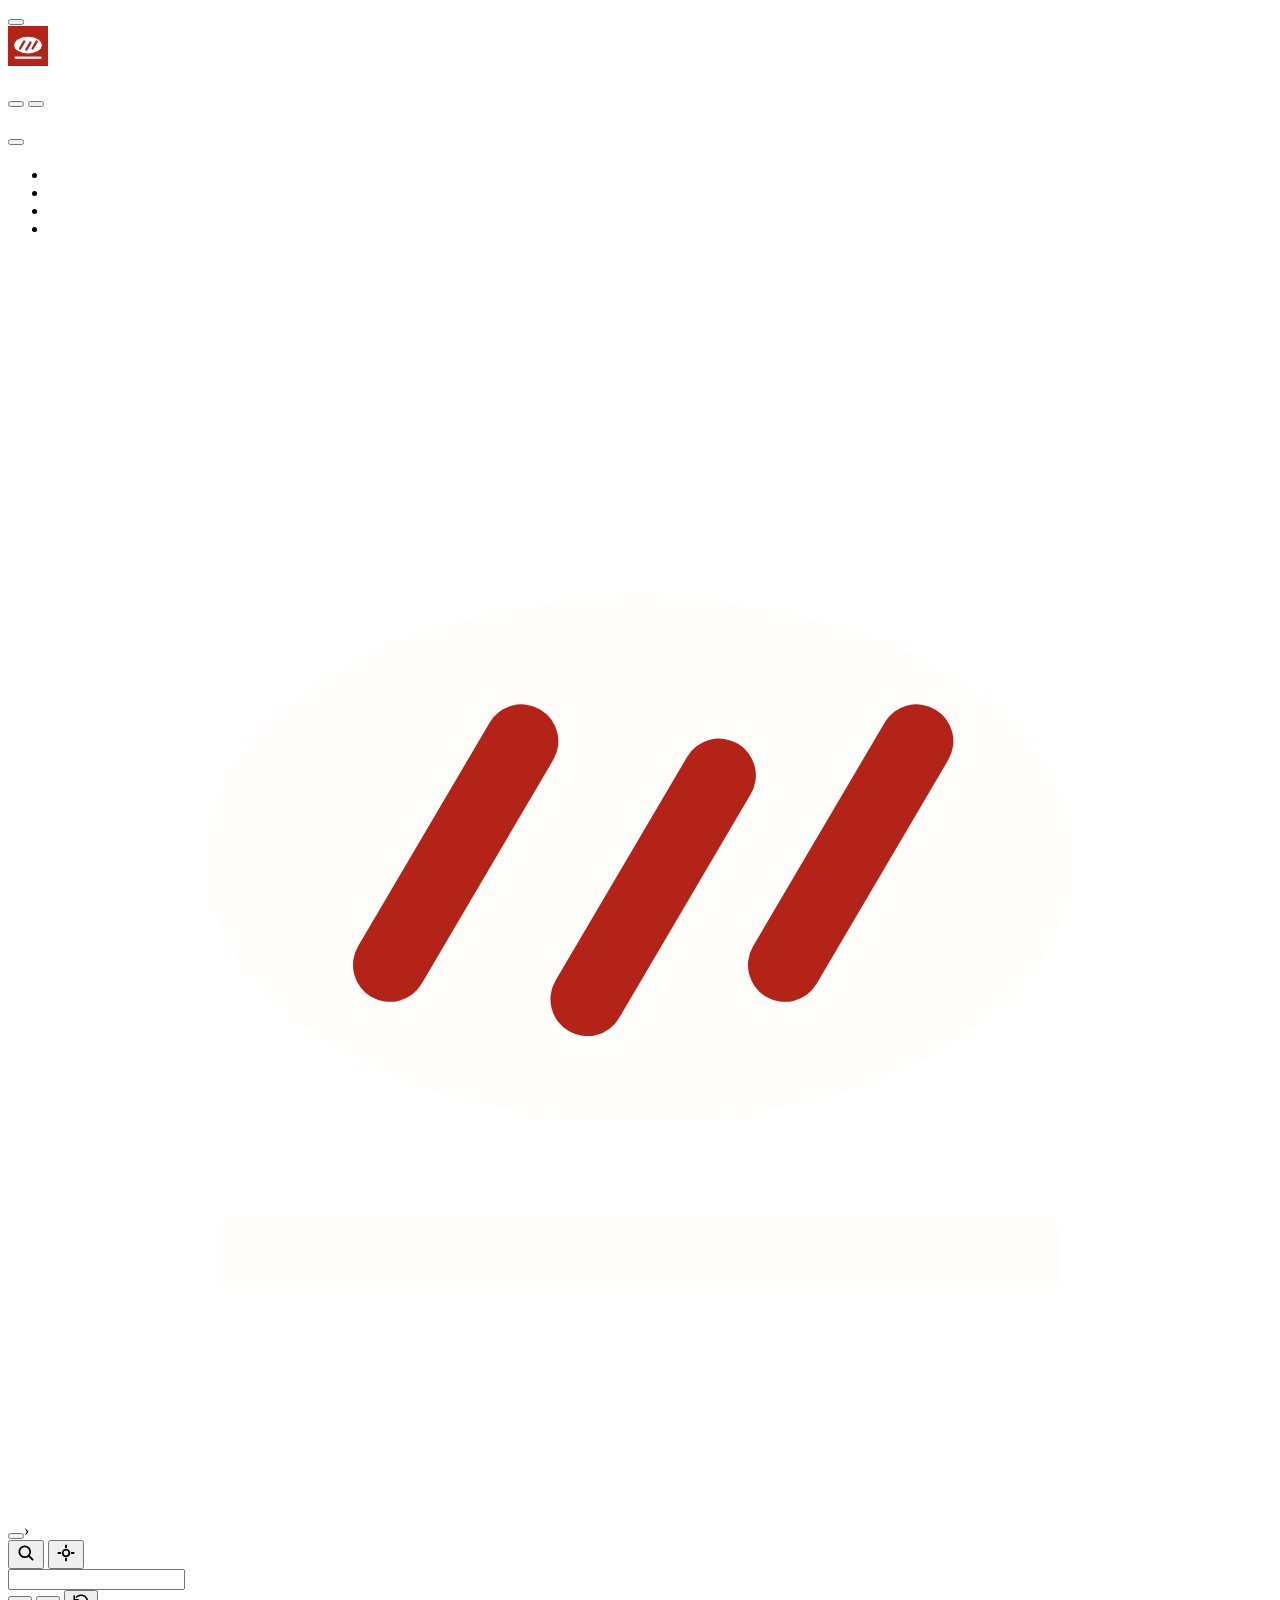
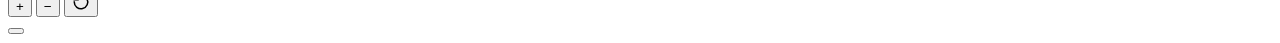
==== public/index.html @ 10dd0640 "Shortlist page: starred communes, compare up to 3 Co-Authored-By: Claude Opus 5.5 <noreply@anthropic" ====
<!doctype html>
<html lang="fr">
<head>
  <meta charset="utf-8">
  <base href="./">
  <meta name="viewport" content="width=device-width, initial-scale=1, viewport-fit=cover">
  <title>Fournyl — où ouvrir ou reprendre une boulangerie</title>
  <meta name="description" content="Chaque commune de France notée à partir des données publiques, pour choisir où ouvrir ou reprendre une boulangerie.">
  <meta name="theme-color" content="#B42318">
  <link rel="manifest" href="manifest.webmanifest">
  <link rel="icon" href="img/icon.svg" type="image/svg+xml">
  <link rel="icon" href="img/favicon-32.png" sizes="32x32" type="image/png">
  <link rel="apple-touch-icon" href="img/apple-touch-icon.png">
  <meta property="og:title" content="Fournyl — où ouvrir ou reprendre une boulangerie">
  <meta property="og:description" content="Chaque commune de France notée à partir des données publiques.">
  <meta property="og:image" content="img/icon-512.png">
  <link rel="preload" href="fonts/atkinson-hyperlegible-latin-400-normal.woff2" as="font" type="font/woff2" crossorigin>
  <link rel="preload" href="fonts/big-shoulders-display-latin-800-normal.woff2" as="font" type="font/woff2" crossorigin>
  <link rel="preload" href="data/communes-index.json" as="fetch" crossorigin>
  <link rel="stylesheet" href="vendor/maplibre-gl-6.11.2/maplibre-gl.css">
  <link rel="stylesheet" href="src/styles.css">
  <script type="module" src="src/main.js"></script>
  <!-- analytics -->
</head>
<body>
  <div class="app">
    <aside class="sidebar" id="sidebar" aria-labelledby="app-title">
      <button type="button" class="sheet-toggle" id="sheet-toggle" aria-expanded="false" aria-controls="sidebar-body">
        <span id="sheet-title" data-i18n="top.title"></span>
      </button>
      <div class="sidebar-body" id="sidebar-body">
        <div class="brand">
          <a class="brand-link" href="./">
            <img class="brand-mark" src="img/mark.svg" alt="" width="40" height="40">
            <h1 id="app-title" class="brand-name" data-i18n="app.name"></h1>
          </a>
          <span class="badge" data-i18n="app.badge"></span>
        </div>
        <p class="intro" data-i18n="app.intro"></p>

        <div class="mode" id="mode">
          <span class="label" id="mode-label" data-i18n="mode.title"></span>
          <div class="mode-switch" role="group" aria-labelledby="mode-label">
            <button type="button" id="mode-shop"><b data-i18n="mode.shop"></b><small data-i18n="mode.shopHint"></small></button>
            <button type="button" id="mode-round"><b data-i18n="mode.round"></b><small data-i18n="mode.roundHint"></small></button>
          </div>
        </div>

        <section class="delivery" id="delivery-body" aria-labelledby="delivery-label" hidden>
          <h2 id="delivery-label" data-i18n="delivery.title"></h2>
          <div class="segmented" role="group" data-i18n-aria-label="delivery.coverLabel">
            <button type="button" id="cover-km" data-i18n="delivery.byDistance"></button>
            <button type="button" id="cover-n" data-i18n="delivery.byNeighbours"></button>
          </div>
          <div class="delivery-range">
            <label for="cover-slider" id="cover-label"></label>
            <output for="cover-slider" id="cover-value"></output>
          </div>
          <input type="range" class="single" id="cover-slider">
          <p class="help" id="cover-help"></p>
          <div class="reach" id="reach" aria-live="polite"></div>
        </section>

        <p class="filters-off" id="filters-off" data-i18n="delivery.filtersOff" hidden></p>
        <p class="mobile-filters" id="mobile-filters" hidden>
          <span data-i18n="mobile.filtersActive"></span>
          <button type="button" class="link-btn" id="mobile-reset" data-i18n="filters.reset"></button>
        </p>
        <section class="filters" aria-labelledby="filters-title">
          <div class="section-head">
            <h2 id="filters-title" data-i18n="filters.title"></h2>
            <button type="button" class="link-btn" id="reset" data-i18n="filters.reset"></button>
          </div>
          <p class="help" id="filters-help"></p>
          <div id="criteria"></div>
        </section>

        <section aria-labelledby="top-title">
          <h2 id="top-title" data-i18n="top.title"></h2>
          <ol class="top-list" id="top-list"></ol>
        </section>

        <p class="site-note" data-i18n="legal.short"></p>
        <ul class="site-links">
          <li><a href="ma-selection/" data-i18n="sel.link"></a></li>
          <li><a href="sources/" data-i18n="sources.link"></a></li>
          <li><a href="infos-legales/#donnees" data-i18n="updates.link"></a></li>
          <li><a href="infos-legales/" data-i18n="legal.link"></a></li>
        </ul>
      </div>
    </aside>

    <main class="map-wrap">
      <div id="map" class="map" role="region" data-i18n-aria-label="map.label"></div>

      <div class="topbar" id="topbar">
        <a class="brand-chip" href="./" data-i18n-aria-label="app.home">
          <svg viewBox="0 0 48 48" aria-hidden="true"><ellipse cx="24" cy="23" rx="16.5" ry="10" fill="#FFFEFB"/><path d="M14.5 27 19.5 18.5M22 28.3 27 19.8M29.5 27 34.5 18.5" stroke="#B42318" stroke-width="2.8" stroke-linecap="round" fill="none"/><path d="M8 38h32" stroke="#FFFEFB" stroke-width="2.6"/></svg>
        </a>
        <nav class="pill breadcrumb" data-i18n-aria-label="map.breadcrumb">
          <button type="button" class="crumb" id="crumb-france" data-i18n="map.france"></button><span class="sep" aria-hidden="true">›</span><b id="dep-name"></b>
        </nav>
        <div class="pill counts" id="counts" aria-live="polite"></div>
        <div class="grow"></div>
        <button type="button" class="pill iconbtn tool-btn" id="search-open" aria-expanded="false" aria-controls="search" data-i18n-aria-label="search.label">
          <svg width="20" height="20" viewBox="0 0 24 24" fill="none" stroke="currentColor" stroke-width="2.2" aria-hidden="true"><circle cx="10.5" cy="10.5" r="6.5"/><path d="m15.5 15.5 5 5"/></svg>
        </button>
        <button type="button" class="pill iconbtn tool-btn" id="locate" data-i18n-aria-label="locate.label">
          <svg width="20" height="20" viewBox="0 0 24 24" fill="none" stroke="currentColor" stroke-width="2.2" aria-hidden="true"><circle cx="12" cy="12" r="4"/><path d="M12 2v4M12 18v4M2 12h4M18 12h4"/></svg>
        </button>
        <div class="search">
          <input type="search" id="search" class="pill" role="combobox" aria-autocomplete="list"
                 aria-expanded="false" aria-controls="search-results" autocomplete="off"
                 data-i18n-aria-label="search.label" data-i18n-placeholder="search.placeholder">
          <ul id="search-results" role="listbox" hidden data-i18n-aria-label="search.label"></ul>
          <span class="visually-hidden" id="search-status" aria-live="polite"></span>
        </div>
        <div class="pill zoom">
          <button type="button" class="iconbtn" id="zoom-in" data-i18n-aria-label="map.zoomIn">+</button>
          <button type="button" class="iconbtn" id="zoom-out" data-i18n-aria-label="map.zoomOut">−</button>
          <button type="button" class="iconbtn" id="zoom-reset" data-i18n-aria-label="map.resetView">
            <svg width="18" height="18" viewBox="0 0 24 24" fill="none" stroke="currentColor" stroke-width="2" stroke-linecap="square" aria-hidden="true"><path d="M3 12a9 9 0 1 0 3-6.7"/><path d="M3 4v5h5"/></svg>
          </button>
        </div>
      </div>

      <div class="legend pill" id="legend" role="group" data-i18n-aria-label="legend.title">
        <button type="button" class="legend-toggle" id="legend-toggle" aria-expanded="true" data-i18n="legend.title"></button>
        <div id="legend-deps"></div>
        <div id="legend-delivery" hidden>
          <div><span class="swatch" style="background:#1E3F8A"></span><span data-i18n-html="legend.d_open"></span></div>
          <div><span class="swatch swatch-light" style="background:#D8CDB6"></span><span data-i18n="legend.d_has"></span></div>
          <div><span class="swatch" style="background:#1C1A17;transform:rotate(45deg) scale(0.8)"></span><span data-i18n="legend.d_base"></span></div>
          <div><span class="swatch swatch-light" style="background:#F7F5F0"></span><span data-i18n="legend.d_out"></span></div>
        </div>
        <div id="legend-communes" hidden>
          <div><span class="swatch" style="background:#1E3F8A"></span><span data-i18n-html="legend.go"></span></div>
          <div><span class="swatch swatch-light" style="background:#EAE6DC"></span><span data-i18n-html="legend.maybe"></span></div>
          <div><span class="swatch is-hatched" style="background:#D2B98E"></span><span data-i18n-html="legend.avoid"></span></div>
          <div><span class="swatch swatch-light" style="background:#F7F5F0"></span><span data-i18n="legend.out"></span></div>
        </div>
      </div>

      <div class="map-busy" id="map-busy" role="status" hidden>
        <span class="spinner" aria-hidden="true"></span><span data-i18n="map.busy"></span>
      </div>
      <div class="tooltip" id="tooltip" role="tooltip" hidden></div>
      <section class="card" id="card" role="dialog" aria-modal="false" aria-labelledby="card-title" hidden></section>
      <section class="notice" id="notice" aria-labelledby="notice-title" hidden>
        <p class="notice-title" id="notice-title" data-i18n="notice.title"></p>
        <p data-i18n-html="notice.text"></p>
        <div class="notice-actions">
          <button type="button" class="btn" id="notice-ok" data-i18n="notice.ok"></button>
          <a href="infos-legales/#conditions" data-i18n="notice.more"></a>
        </div>
      </section>
      <div class="status" id="status" role="status"></div>
    </main>
  </div>
</body>
</html>
---- public/vendor/maplibre-gl-6.11.2/maplibre-gl.css ----
.maplibregl-map{font:12px/20px Helvetica Neue,Arial,Helvetica,sans-serif;overflow:hidden;position:relative;-webkit-tap-highlight-color:rgb(0 0 0/0);-webkit-touch-callout:none}.maplibregl-canvas{position:absolute;left:0;top:0}.maplibregl-map:fullscreen{width:100%;height:100%}.maplibregl-ctrl-group button.maplibregl-ctrl-compass{touch-action:none}.maplibregl-canvas-container.maplibregl-interactive,.maplibregl-ctrl-group button.maplibregl-ctrl-compass{cursor:grab;-webkit-user-select:none;-moz-user-select:none;user-select:none}.maplibregl-canvas-container.maplibregl-interactive.maplibregl-track-pointer{cursor:pointer}.maplibregl-canvas-container.maplibregl-interactive:active,.maplibregl-ctrl-group button.maplibregl-ctrl-compass:active{cursor:grabbing}.maplibregl-canvas-container.maplibregl-touch-zoom-rotate,.maplibregl-canvas-container.maplibregl-touch-zoom-rotate .maplibregl-canvas{touch-action:pan-x pan-y}.maplibregl-canvas-container.maplibregl-touch-drag-pan,.maplibregl-canvas-container.maplibregl-touch-drag-pan .maplibregl-canvas{touch-action:pinch-zoom}.maplibregl-canvas-container.maplibregl-touch-zoom-rotate.maplibregl-touch-drag-pan,.maplibregl-canvas-container.maplibregl-touch-zoom-rotate.maplibregl-touch-drag-pan .maplibregl-canvas{touch-action:none}.maplibregl-canvas-container.maplibregl-touch-drag-pan.maplibregl-cooperative-gestures,.maplibregl-canvas-container.maplibregl-touch-drag-pan.maplibregl-cooperative-gestures .maplibregl-canvas{touch-action:pan-x pan-y}.maplibregl-ctrl-bottom-left,.maplibregl-ctrl-bottom-right,.maplibregl-ctrl-top-left,.maplibregl-ctrl-top-right{position:absolute;pointer-events:none;z-index:2}.maplibregl-ctrl-top-left{top:0;left:0}.maplibregl-ctrl-top-right{top:0;right:0}.maplibregl-ctrl-bottom-left{bottom:0;left:0}.maplibregl-ctrl-bottom-right{right:0;bottom:0}.maplibregl-ctrl{clear:both;pointer-events:auto;transform:translate(0)}.maplibregl-ctrl-top-left .maplibregl-ctrl{margin:10px 0 0 10px;float:left}.maplibregl-ctrl-top-right .maplibregl-ctrl{margin:10px 10px 0 0;float:right}.maplibregl-ctrl-bottom-left .maplibregl-ctrl{margin:0 0 10px 10px;float:left}.maplibregl-ctrl-bottom-right .maplibregl-ctrl{margin:0 10px 10px 0;float:right}.maplibregl-ctrl-group{border-radius:4px;background:#fff}.maplibregl-ctrl-group:not(:empty){box-shadow:0 0 0 2px rgba(0,0,0,.1)}@media (forced-colors:active){.maplibregl-ctrl-group:not(:empty){box-shadow:0 0 0 2px ButtonText}}.maplibregl-ctrl-group button{width:29px;height:29px;display:block;padding:0;outline:none;border:0;box-sizing:border-box;background-color:transparent;cursor:pointer}.maplibregl-ctrl button{-webkit-user-select:none;-moz-user-select:none;user-select:none}.maplibregl-ctrl-group button+button{border-top:1px solid #ddd}.maplibregl-ctrl button .maplibregl-ctrl-icon{display:block;width:100%;height:100%;background-repeat:no-repeat;background-position:50%}@media (forced-colors:active){.maplibregl-ctrl-icon{background-color:transparent}.maplibregl-ctrl-group button+button{border-top:1px solid ButtonText}}.maplibregl-ctrl button::-moz-focus-inner{border:0;padding:0}.maplibregl-ctrl-attrib-button:focus,.maplibregl-ctrl-group button:focus{box-shadow:0 0 2px 2px #0096ff}.maplibregl-ctrl button:disabled{cursor:not-allowed}.maplibregl-ctrl button:disabled .maplibregl-ctrl-icon{opacity:.25}@media (hover:hover){.maplibregl-ctrl button:not(:disabled):hover{background-color:rgba(0,0,0,.05)}}.maplibregl-ctrl button:not(:disabled):active{background-color:rgba(0,0,0,.05)}.maplibregl-ctrl-group button:focus:focus-visible{box-shadow:0 0 2px 2px #0096ff}.maplibregl-ctrl-group button:focus:not(:focus-visible){box-shadow:none}.maplibregl-ctrl-group button:focus:first-child{border-radius:4px 4px 0 0}.maplibregl-ctrl-group button:focus:last-child{border-radius:0 0 4px 4px}.maplibregl-ctrl-group button:focus:only-child{border-radius:inherit}.maplibregl-ctrl button.maplibregl-ctrl-zoom-out .maplibregl-ctrl-icon{background-image:url("data:image/svg+xml;charset=utf-8,%3Csvg%20xmlns%3D%22http%3A%2F%2Fwww.w3.org%2F2000%2Fsvg%22%20width%3D%2229%22%20height%3D%2229%22%20fill%3D%22%23333%22%20viewBox%3D%220%200%2029%2029%22%3E%3Cpath%20d%3D%22M10%2013c-.75%200-1.5.75-1.5%201.5S9.25%2016%2010%2016h9c.75%200%201.5-.75%201.5-1.5S19.75%2013%2019%2013z%22%2F%3E%3C%2Fsvg%3E")}.maplibregl-ctrl button.maplibregl-ctrl-zoom-in .maplibregl-ctrl-icon{background-image:url("data:image/svg+xml;charset=utf-8,%3Csvg%20xmlns%3D%22http%3A%2F%2Fwww.w3.org%2F2000%2Fsvg%22%20width%3D%2229%22%20height%3D%2229%22%20fill%3D%22%23333%22%20viewBox%3D%220%200%2029%2029%22%3E%3Cpath%20d%3D%22M14.5%208.5c-.75%200-1.5.75-1.5%201.5v3h-3c-.75%200-1.5.75-1.5%201.5S9.25%2016%2010%2016h3v3c0%20.75.75%201.5%201.5%201.5S16%2019.75%2016%2019v-3h3c.75%200%201.5-.75%201.5-1.5S19.75%2013%2019%2013h-3v-3c0-.75-.75-1.5-1.5-1.5%22%2F%3E%3C%2Fsvg%3E")}@media (forced-colors:active){.maplibregl-ctrl button.maplibregl-ctrl-zoom-out .maplibregl-ctrl-icon{background-image:url("data:image/svg+xml;charset=utf-8,%3Csvg%20xmlns%3D%22http%3A%2F%2Fwww.w3.org%2F2000%2Fsvg%22%20width%3D%2229%22%20height%3D%2229%22%20fill%3D%22%23fff%22%20viewBox%3D%220%200%2029%2029%22%3E%3Cpath%20d%3D%22M10%2013c-.75%200-1.5.75-1.5%201.5S9.25%2016%2010%2016h9c.75%200%201.5-.75%201.5-1.5S19.75%2013%2019%2013z%22%2F%3E%3C%2Fsvg%3E")}.maplibregl-ctrl button.maplibregl-ctrl-zoom-in .maplibregl-ctrl-icon{background-image:url("data:image/svg+xml;charset=utf-8,%3Csvg%20xmlns%3D%22http%3A%2F%2Fwww.w3.org%2F2000%2Fsvg%22%20width%3D%2229%22%20height%3D%2229%22%20fill%3D%22%23fff%22%20viewBox%3D%220%200%2029%2029%22%3E%3Cpath%20d%3D%22M14.5%208.5c-.75%200-1.5.75-1.5%201.5v3h-3c-.75%200-1.5.75-1.5%201.5S9.25%2016%2010%2016h3v3c0%20.75.75%201.5%201.5%201.5S16%2019.75%2016%2019v-3h3c.75%200%201.5-.75%201.5-1.5S19.75%2013%2019%2013h-3v-3c0-.75-.75-1.5-1.5-1.5%22%2F%3E%3C%2Fsvg%3E")}}@media (forced-colors:active) and (prefers-color-scheme:light){.maplibregl-ctrl button.maplibregl-ctrl-zoom-out .maplibregl-ctrl-icon{background-image:url("data:image/svg+xml;charset=utf-8,%3Csvg%20xmlns%3D%22http%3A%2F%2Fwww.w3.org%2F2000%2Fsvg%22%20width%3D%2229%22%20height%3D%2229%22%20viewBox%3D%220%200%2029%2029%22%3E%3Cpath%20d%3D%22M10%2013c-.75%200-1.5.75-1.5%201.5S9.25%2016%2010%2016h9c.75%200%201.5-.75%201.5-1.5S19.75%2013%2019%2013z%22%2F%3E%3C%2Fsvg%3E")}.maplibregl-ctrl button.maplibregl-ctrl-zoom-in .maplibregl-ctrl-icon{background-image:url("data:image/svg+xml;charset=utf-8,%3Csvg%20xmlns%3D%22http%3A%2F%2Fwww.w3.org%2F2000%2Fsvg%22%20width%3D%2229%22%20height%3D%2229%22%20viewBox%3D%220%200%2029%2029%22%3E%3Cpath%20d%3D%22M14.5%208.5c-.75%200-1.5.75-1.5%201.5v3h-3c-.75%200-1.5.75-1.5%201.5S9.25%2016%2010%2016h3v3c0%20.75.75%201.5%201.5%201.5S16%2019.75%2016%2019v-3h3c.75%200%201.5-.75%201.5-1.5S19.75%2013%2019%2013h-3v-3c0-.75-.75-1.5-1.5-1.5%22%2F%3E%3C%2Fsvg%3E")}}.maplibregl-ctrl button.maplibregl-ctrl-fullscreen .maplibregl-ctrl-icon{background-image:url("data:image/svg+xml;charset=utf-8,%3Csvg%20xmlns%3D%22http%3A%2F%2Fwww.w3.org%2F2000%2Fsvg%22%20width%3D%2229%22%20height%3D%2229%22%20fill%3D%22%23333%22%20viewBox%3D%220%200%2029%2029%22%3E%3Cpath%20d%3D%22M24%2016v5.5c0%201.75-.75%202.5-2.5%202.5H16v-1l3-1.5-4-5.5%201-1%205.5%204%201.5-3zM6%2016l1.5%203%205.5-4%201%201-4%205.5%203%201.5v1H7.5C5.75%2024%205%2023.25%205%2021.5V16zm7-11v1l-3%201.5%204%205.5-1%201-5.5-4L6%2013H5V7.5C5%205.75%205.75%205%207.5%205zm11%202.5c0-1.75-.75-2.5-2.5-2.5H16v1l3%201.5-4%205.5%201%201%205.5-4%201.5%203h1z%22%2F%3E%3C%2Fsvg%3E")}.maplibregl-ctrl button.maplibregl-ctrl-shrink .maplibregl-ctrl-icon{background-image:url("data:image/svg+xml;charset=utf-8,%3Csvg%20xmlns%3D%22http%3A%2F%2Fwww.w3.org%2F2000%2Fsvg%22%20width%3D%2229%22%20height%3D%2229%22%20viewBox%3D%220%200%2029%2029%22%3E%3Cpath%20d%3D%22M18.5%2016c-1.75%200-2.5.75-2.5%202.5V24h1l1.5-3%205.5%204%201-1-4-5.5%203-1.5v-1zM13%2018.5c0-1.75-.75-2.5-2.5-2.5H5v1l3%201.5L4%2024l1%201%205.5-4%201.5%203h1zm3-8c0%201.75.75%202.5%202.5%202.5H24v-1l-3-1.5L25%205l-1-1-5.5%204L17%205h-1zM10.5%2013c1.75%200%202.5-.75%202.5-2.5V5h-1l-1.5%203L5%204%204%205l4%205.5L5%2012v1z%22%2F%3E%3C%2Fsvg%3E")}@media (forced-colors:active){.maplibregl-ctrl button.maplibregl-ctrl-fullscreen .maplibregl-ctrl-icon{background-image:url("data:image/svg+xml;charset=utf-8,%3Csvg%20xmlns%3D%22http%3A%2F%2Fwww.w3.org%2F2000%2Fsvg%22%20width%3D%2229%22%20height%3D%2229%22%20fill%3D%22%23fff%22%20viewBox%3D%220%200%2029%2029%22%3E%3Cpath%20d%3D%22M24%2016v5.5c0%201.75-.75%202.5-2.5%202.5H16v-1l3-1.5-4-5.5%201-1%205.5%204%201.5-3zM6%2016l1.5%203%205.5-4%201%201-4%205.5%203%201.5v1H7.5C5.75%2024%205%2023.25%205%2021.5V16zm7-11v1l-3%201.5%204%205.5-1%201-5.5-4L6%2013H5V7.5C5%205.75%205.75%205%207.5%205zm11%202.5c0-1.75-.75-2.5-2.5-2.5H16v1l3%201.5-4%205.5%201%201%205.5-4%201.5%203h1z%22%2F%3E%3C%2Fsvg%3E")}.maplibregl-ctrl button.maplibregl-ctrl-shrink .maplibregl-ctrl-icon{background-image:url("data:image/svg+xml;charset=utf-8,%3Csvg%20xmlns%3D%22http%3A%2F%2Fwww.w3.org%2F2000%2Fsvg%22%20width%3D%2229%22%20height%3D%2229%22%20fill%3D%22%23fff%22%20viewBox%3D%220%200%2029%2029%22%3E%3Cpath%20d%3D%22M18.5%2016c-1.75%200-2.5.75-2.5%202.5V24h1l1.5-3%205.5%204%201-1-4-5.5%203-1.5v-1zM13%2018.5c0-1.75-.75-2.5-2.5-2.5H5v1l3%201.5L4%2024l1%201%205.5-4%201.5%203h1zm3-8c0%201.75.75%202.5%202.5%202.5H24v-1l-3-1.5L25%205l-1-1-5.5%204L17%205h-1zM10.5%2013c1.75%200%202.5-.75%202.5-2.5V5h-1l-1.5%203L5%204%204%205l4%205.5L5%2012v1z%22%2F%3E%3C%2Fsvg%3E")}}@media (forced-colors:active) and (prefers-color-scheme:light){.maplibregl-ctrl button.maplibregl-ctrl-fullscreen .maplibregl-ctrl-icon{background-image:url("data:image/svg+xml;charset=utf-8,%3Csvg%20xmlns%3D%22http%3A%2F%2Fwww.w3.org%2F2000%2Fsvg%22%20width%3D%2229%22%20height%3D%2229%22%20viewBox%3D%220%200%2029%2029%22%3E%3Cpath%20d%3D%22M24%2016v5.5c0%201.75-.75%202.5-2.5%202.5H16v-1l3-1.5-4-5.5%201-1%205.5%204%201.5-3zM6%2016l1.5%203%205.5-4%201%201-4%205.5%203%201.5v1H7.5C5.75%2024%205%2023.25%205%2021.5V16zm7-11v1l-3%201.5%204%205.5-1%201-5.5-4L6%2013H5V7.5C5%205.75%205.75%205%207.5%205zm11%202.5c0-1.75-.75-2.5-2.5-2.5H16v1l3%201.5-4%205.5%201%201%205.5-4%201.5%203h1z%22%2F%3E%3C%2Fsvg%3E")}.maplibregl-ctrl button.maplibregl-ctrl-shrink .maplibregl-ctrl-icon{background-image:url("data:image/svg+xml;charset=utf-8,%3Csvg%20xmlns%3D%22http%3A%2F%2Fwww.w3.org%2F2000%2Fsvg%22%20width%3D%2229%22%20height%3D%2229%22%20viewBox%3D%220%200%2029%2029%22%3E%3Cpath%20d%3D%22M18.5%2016c-1.75%200-2.5.75-2.5%202.5V24h1l1.5-3%205.5%204%201-1-4-5.5%203-1.5v-1zM13%2018.5c0-1.75-.75-2.5-2.5-2.5H5v1l3%201.5L4%2024l1%201%205.5-4%201.5%203h1zm3-8c0%201.75.75%202.5%202.5%202.5H24v-1l-3-1.5L25%205l-1-1-5.5%204L17%205h-1zM10.5%2013c1.75%200%202.5-.75%202.5-2.5V5h-1l-1.5%203L5%204%204%205l4%205.5L5%2012v1z%22%2F%3E%3C%2Fsvg%3E")}}.maplibregl-ctrl button.maplibregl-ctrl-compass .maplibregl-ctrl-icon{background-image:url("data:image/svg+xml;charset=utf-8,%3Csvg%20xmlns%3D%22http%3A%2F%2Fwww.w3.org%2F2000%2Fsvg%22%20width%3D%2229%22%20height%3D%2229%22%20fill%3D%22%23333%22%20viewBox%3D%220%200%2029%2029%22%3E%3Cpath%20d%3D%22m10.5%2014%204-8%204%208z%22%2F%3E%3Cpath%20fill%3D%22%23ccc%22%20d%3D%22m10.5%2016%204%208%204-8z%22%2F%3E%3C%2Fsvg%3E")}@media (forced-colors:active){.maplibregl-ctrl button.maplibregl-ctrl-compass .maplibregl-ctrl-icon{background-image:url("data:image/svg+xml;charset=utf-8,%3Csvg%20xmlns%3D%22http%3A%2F%2Fwww.w3.org%2F2000%2Fsvg%22%20width%3D%2229%22%20height%3D%2229%22%20fill%3D%22%23fff%22%20viewBox%3D%220%200%2029%2029%22%3E%3Cpath%20d%3D%22m10.5%2014%204-8%204%208z%22%2F%3E%3Cpath%20fill%3D%22%23ccc%22%20d%3D%22m10.5%2016%204%208%204-8z%22%2F%3E%3C%2Fsvg%3E")}}@media (forced-colors:active) and (prefers-color-scheme:light){.maplibregl-ctrl button.maplibregl-ctrl-compass .maplibregl-ctrl-icon{background-image:url("data:image/svg+xml;charset=utf-8,%3Csvg%20xmlns%3D%22http%3A%2F%2Fwww.w3.org%2F2000%2Fsvg%22%20width%3D%2229%22%20height%3D%2229%22%20viewBox%3D%220%200%2029%2029%22%3E%3Cpath%20d%3D%22m10.5%2014%204-8%204%208z%22%2F%3E%3Cpath%20fill%3D%22%23ccc%22%20d%3D%22m10.5%2016%204%208%204-8z%22%2F%3E%3C%2Fsvg%3E")}}.maplibregl-ctrl button.maplibregl-ctrl-globe .maplibregl-ctrl-icon{background-image:url("data:image/svg+xml;charset=utf-8,%3Csvg%20xmlns%3D%22http%3A%2F%2Fwww.w3.org%2F2000%2Fsvg%22%20width%3D%2222%22%20height%3D%2222%22%20fill%3D%22none%22%20stroke%3D%22%23333%22%20viewBox%3D%220%200%2022%2022%22%3E%3Ccircle%20cx%3D%2211%22%20cy%3D%2211%22%20r%3D%228.5%22%2F%3E%3Cpath%20d%3D%22M17.5%2011c0%204.819-3.02%208.5-6.5%208.5S4.5%2015.819%204.5%2011%207.52%202.5%2011%202.5s6.5%203.681%206.5%208.5Z%22%2F%3E%3Cpath%20d%3D%22M13.5%2011c0%202.447-.331%204.64-.853%206.206-.262.785-.562%201.384-.872%201.777-.314.399-.58.517-.775.517s-.461-.118-.775-.517c-.31-.393-.61-.992-.872-1.777C8.831%2015.64%208.5%2013.446%208.5%2011s.331-4.64.853-6.206c.262-.785.562-1.384.872-1.777.314-.399.58-.517.775-.517s.461.118.775.517c.31.393.61.992.872%201.777.522%201.565.853%203.76.853%206.206Z%22%2F%3E%3Cpath%20d%3D%22M11%207.5c-1.909%200-3.622-.166-4.845-.428-.616-.132-1.08-.283-1.379-.434a1.3%201.3%200%200%201-.224-.138q.07-.058.224-.138c.299-.151.763-.302%201.379-.434C7.378%205.666%209.091%205.5%2011%205.5s3.622.166%204.845.428c.616.132%201.08.283%201.379.434.105.053.177.1.224.138q-.07.058-.224.138c-.299.151-.763.302-1.379.434-1.223.262-2.936.428-4.845.428Zm0%209c-1.909%200-3.622-.166-4.845-.428-.616-.132-1.08-.283-1.379-.434a1.3%201.3%200%200%201-.224-.138%201.3%201.3%200%200%201%20.224-.138c.299-.151.763-.302%201.379-.434C7.378%2014.666%209.091%2014.5%2011%2014.5s3.622.166%204.845.428c.616.132%201.08.283%201.379.434.105.053.177.1.224.138a1.3%201.3%200%200%201-.224.138c-.299.151-.763.302-1.379.434-1.223.262-2.936.428-4.845.428Zm0-4c-2.46%200-4.672-.222-6.255-.574-.796-.177-1.406-.38-1.805-.59a1.5%201.5%200%200%201-.39-.272.3.3%200%200%201-.047-.064.3.3%200%200%201%20.048-.064c.066-.073.189-.167.389-.272.399-.21%201.009-.413%201.805-.59C6.328%209.722%208.54%209.5%2011%209.5s4.672.222%206.256.574c.795.177%201.405.38%201.804.59.2.105.323.2.39.272a.3.3%200%200%201%20.047.064.3.3%200%200%201-.048.064%201.4%201.4%200%200%201-.389.272c-.399.21-1.009.413-1.804.59-1.584.352-3.796.574-6.256.574Zm-8.501-1.51v.002zm0%20.018v.002zm17.002.002v-.002zm0-.018v-.002z%22%2F%3E%3C%2Fsvg%3E")}.maplibregl-ctrl button.maplibregl-ctrl-globe-enabled .maplibregl-ctrl-icon{background-image:url("data:image/svg+xml;charset=utf-8,%3Csvg%20xmlns%3D%22http%3A%2F%2Fwww.w3.org%2F2000%2Fsvg%22%20width%3D%2222%22%20height%3D%2222%22%20fill%3D%22none%22%20stroke%3D%22%2333b5e5%22%20viewBox%3D%220%200%2022%2022%22%3E%3Ccircle%20cx%3D%2211%22%20cy%3D%2211%22%20r%3D%228.5%22%2F%3E%3Cpath%20d%3D%22M17.5%2011c0%204.819-3.02%208.5-6.5%208.5S4.5%2015.819%204.5%2011%207.52%202.5%2011%202.5s6.5%203.681%206.5%208.5Z%22%2F%3E%3Cpath%20d%3D%22M13.5%2011c0%202.447-.331%204.64-.853%206.206-.262.785-.562%201.384-.872%201.777-.314.399-.58.517-.775.517s-.461-.118-.775-.517c-.31-.393-.61-.992-.872-1.777C8.831%2015.64%208.5%2013.446%208.5%2011s.331-4.64.853-6.206c.262-.785.562-1.384.872-1.777.314-.399.58-.517.775-.517s.461.118.775.517c.31.393.61.992.872%201.777.522%201.565.853%203.76.853%206.206Z%22%2F%3E%3Cpath%20d%3D%22M11%207.5c-1.909%200-3.622-.166-4.845-.428-.616-.132-1.08-.283-1.379-.434a1.3%201.3%200%200%201-.224-.138q.07-.058.224-.138c.299-.151.763-.302%201.379-.434C7.378%205.666%209.091%205.5%2011%205.5s3.622.166%204.845.428c.616.132%201.08.283%201.379.434.105.053.177.1.224.138q-.07.058-.224.138c-.299.151-.763.302-1.379.434-1.223.262-2.936.428-4.845.428Zm0%209c-1.909%200-3.622-.166-4.845-.428-.616-.132-1.08-.283-1.379-.434a1.3%201.3%200%200%201-.224-.138%201.3%201.3%200%200%201%20.224-.138c.299-.151.763-.302%201.379-.434C7.378%2014.666%209.091%2014.5%2011%2014.5s3.622.166%204.845.428c.616.132%201.08.283%201.379.434.105.053.177.1.224.138a1.3%201.3%200%200%201-.224.138c-.299.151-.763.302-1.379.434-1.223.262-2.936.428-4.845.428Zm0-4c-2.46%200-4.672-.222-6.255-.574-.796-.177-1.406-.38-1.805-.59a1.5%201.5%200%200%201-.39-.272.3.3%200%200%201-.047-.064.3.3%200%200%201%20.048-.064c.066-.073.189-.167.389-.272.399-.21%201.009-.413%201.805-.59C6.328%209.722%208.54%209.5%2011%209.5s4.672.222%206.256.574c.795.177%201.405.38%201.804.59.2.105.323.2.39.272a.3.3%200%200%201%20.047.064.3.3%200%200%201-.048.064%201.4%201.4%200%200%201-.389.272c-.399.21-1.009.413-1.804.59-1.584.352-3.796.574-6.256.574Zm-8.501-1.51v.002zm0%20.018v.002zm17.002.002v-.002zm0-.018v-.002z%22%2F%3E%3C%2Fsvg%3E")}.maplibregl-ctrl button.maplibregl-ctrl-terrain .maplibregl-ctrl-icon{background-image:url("data:image/svg+xml;charset=utf-8,%3Csvg%20xmlns%3D%22http%3A%2F%2Fwww.w3.org%2F2000%2Fsvg%22%20width%3D%2222%22%20height%3D%2222%22%20fill%3D%22%23333%22%20viewBox%3D%220%200%2022%2022%22%3E%3Cpath%20d%3D%22m1.754%2013.406%204.453-4.851%203.09%203.09%203.281%203.277.969-.969-3.309-3.312%203.844-4.121%206.148%206.886h1.082v-.855l-7.207-8.07-4.84%205.187L6.169%206.57l-5.48%205.965v.871ZM.688%2016.844h20.625v1.375H.688Zm0%200%22%2F%3E%3C%2Fsvg%3E")}.maplibregl-ctrl button.maplibregl-ctrl-terrain-enabled .maplibregl-ctrl-icon{background-image:url("data:image/svg+xml;charset=utf-8,%3Csvg%20xmlns%3D%22http%3A%2F%2Fwww.w3.org%2F2000%2Fsvg%22%20width%3D%2222%22%20height%3D%2222%22%20fill%3D%22%2333b5e5%22%20viewBox%3D%220%200%2022%2022%22%3E%3Cpath%20d%3D%22m1.754%2013.406%204.453-4.851%203.09%203.09%203.281%203.277.969-.969-3.309-3.312%203.844-4.121%206.148%206.886h1.082v-.855l-7.207-8.07-4.84%205.187L6.169%206.57l-5.48%205.965v.871ZM.688%2016.844h20.625v1.375H.688Zm0%200%22%2F%3E%3C%2Fsvg%3E")}.maplibregl-ctrl button.maplibregl-ctrl-geolocate .maplibregl-ctrl-icon{background-image:url("data:image/svg+xml;charset=utf-8,%3Csvg%20xmlns%3D%22http%3A%2F%2Fwww.w3.org%2F2000%2Fsvg%22%20width%3D%2229%22%20height%3D%2229%22%20fill%3D%22%23333%22%20viewBox%3D%220%200%2020%2020%22%3E%3Cpath%20d%3D%22M10%204C9%204%209%205%209%205v.1A5%205%200%200%200%205.1%209H5s-1%200-1%201%201%201%201%201h.1A5%205%200%200%200%209%2014.9v.1s0%201%201%201%201-1%201-1v-.1a5%205%200%200%200%203.9-3.9h.1s1%200%201-1-1-1-1-1h-.1A5%205%200%200%200%2011%205.1V5s0-1-1-1m0%202.5a3.5%203.5%200%201%201%200%207%203.5%203.5%200%201%201%200-7%22%2F%3E%3Ccircle%20cx%3D%2210%22%20cy%3D%2210%22%20r%3D%222%22%2F%3E%3C%2Fsvg%3E")}.maplibregl-ctrl button.maplibregl-ctrl-geolocate:disabled .maplibregl-ctrl-icon{background-image:url("data:image/svg+xml;charset=utf-8,%3Csvg%20xmlns%3D%22http%3A%2F%2Fwww.w3.org%2F2000%2Fsvg%22%20width%3D%2229%22%20height%3D%2229%22%20fill%3D%22%23aaa%22%20viewBox%3D%220%200%2020%2020%22%3E%3Cpath%20d%3D%22M10%204C9%204%209%205%209%205v.1A5%205%200%200%200%205.1%209H5s-1%200-1%201%201%201%201%201h.1A5%205%200%200%200%209%2014.9v.1s0%201%201%201%201-1%201-1v-.1a5%205%200%200%200%203.9-3.9h.1s1%200%201-1-1-1-1-1h-.1A5%205%200%200%200%2011%205.1V5s0-1-1-1m0%202.5a3.5%203.5%200%201%201%200%207%203.5%203.5%200%201%201%200-7%22%2F%3E%3Ccircle%20cx%3D%2210%22%20cy%3D%2210%22%20r%3D%222%22%2F%3E%3Cpath%20fill%3D%22red%22%20d%3D%22m14%205%201%201-9%209-1-1z%22%2F%3E%3C%2Fsvg%3E")}.maplibregl-ctrl button.maplibregl-ctrl-geolocate.maplibregl-ctrl-geolocate-active .maplibregl-ctrl-icon{background-image:url("data:image/svg+xml;charset=utf-8,%3Csvg%20xmlns%3D%22http%3A%2F%2Fwww.w3.org%2F2000%2Fsvg%22%20width%3D%2229%22%20height%3D%2229%22%20fill%3D%22%2333b5e5%22%20viewBox%3D%220%200%2020%2020%22%3E%3Cpath%20d%3D%22M10%204C9%204%209%205%209%205v.1A5%205%200%200%200%205.1%209H5s-1%200-1%201%201%201%201%201h.1A5%205%200%200%200%209%2014.9v.1s0%201%201%201%201-1%201-1v-.1a5%205%200%200%200%203.9-3.9h.1s1%200%201-1-1-1-1-1h-.1A5%205%200%200%200%2011%205.1V5s0-1-1-1m0%202.5a3.5%203.5%200%201%201%200%207%203.5%203.5%200%201%201%200-7%22%2F%3E%3Ccircle%20cx%3D%2210%22%20cy%3D%2210%22%20r%3D%222%22%2F%3E%3C%2Fsvg%3E")}.maplibregl-ctrl button.maplibregl-ctrl-geolocate.maplibregl-ctrl-geolocate-active-error .maplibregl-ctrl-icon{background-image:url("data:image/svg+xml;charset=utf-8,%3Csvg%20xmlns%3D%22http%3A%2F%2Fwww.w3.org%2F2000%2Fsvg%22%20width%3D%2229%22%20height%3D%2229%22%20fill%3D%22%23e58978%22%20viewBox%3D%220%200%2020%2020%22%3E%3Cpath%20d%3D%22M10%204C9%204%209%205%209%205v.1A5%205%200%200%200%205.1%209H5s-1%200-1%201%201%201%201%201h.1A5%205%200%200%200%209%2014.9v.1s0%201%201%201%201-1%201-1v-.1a5%205%200%200%200%203.9-3.9h.1s1%200%201-1-1-1-1-1h-.1A5%205%200%200%200%2011%205.1V5s0-1-1-1m0%202.5a3.5%203.5%200%201%201%200%207%203.5%203.5%200%201%201%200-7%22%2F%3E%3Ccircle%20cx%3D%2210%22%20cy%3D%2210%22%20r%3D%222%22%2F%3E%3C%2Fsvg%3E")}.maplibregl-ctrl button.maplibregl-ctrl-geolocate.maplibregl-ctrl-geolocate-background .maplibregl-ctrl-icon{background-image:url("data:image/svg+xml;charset=utf-8,%3Csvg%20xmlns%3D%22http%3A%2F%2Fwww.w3.org%2F2000%2Fsvg%22%20width%3D%2229%22%20height%3D%2229%22%20fill%3D%22%2333b5e5%22%20viewBox%3D%220%200%2020%2020%22%3E%3Cpath%20d%3D%22M10%204C9%204%209%205%209%205v.1A5%205%200%200%200%205.1%209H5s-1%200-1%201%201%201%201%201h.1A5%205%200%200%200%209%2014.9v.1s0%201%201%201%201-1%201-1v-.1a5%205%200%200%200%203.9-3.9h.1s1%200%201-1-1-1-1-1h-.1A5%205%200%200%200%2011%205.1V5s0-1-1-1m0%202.5a3.5%203.5%200%201%201%200%207%203.5%203.5%200%201%201%200-7%22%2F%3E%3C%2Fsvg%3E")}.maplibregl-ctrl button.maplibregl-ctrl-geolocate.maplibregl-ctrl-geolocate-background-error .maplibregl-ctrl-icon{background-image:url("data:image/svg+xml;charset=utf-8,%3Csvg%20xmlns%3D%22http%3A%2F%2Fwww.w3.org%2F2000%2Fsvg%22%20width%3D%2229%22%20height%3D%2229%22%20fill%3D%22%23e54e33%22%20viewBox%3D%220%200%2020%2020%22%3E%3Cpath%20d%3D%22M10%204C9%204%209%205%209%205v.1A5%205%200%200%200%205.1%209H5s-1%200-1%201%201%201%201%201h.1A5%205%200%200%200%209%2014.9v.1s0%201%201%201%201-1%201-1v-.1a5%205%200%200%200%203.9-3.9h.1s1%200%201-1-1-1-1-1h-.1A5%205%200%200%200%2011%205.1V5s0-1-1-1m0%202.5a3.5%203.5%200%201%201%200%207%203.5%203.5%200%201%201%200-7%22%2F%3E%3C%2Fsvg%3E")}.maplibregl-ctrl button.maplibregl-ctrl-geolocate.maplibregl-ctrl-geolocate-waiting .maplibregl-ctrl-icon{animation:maplibregl-spin 2s linear infinite}@media (forced-colors:active){.maplibregl-ctrl button.maplibregl-ctrl-geolocate .maplibregl-ctrl-icon{background-image:url("data:image/svg+xml;charset=utf-8,%3Csvg%20xmlns%3D%22http%3A%2F%2Fwww.w3.org%2F2000%2Fsvg%22%20width%3D%2229%22%20height%3D%2229%22%20fill%3D%22%23fff%22%20viewBox%3D%220%200%2020%2020%22%3E%3Cpath%20d%3D%22M10%204C9%204%209%205%209%205v.1A5%205%200%200%200%205.1%209H5s-1%200-1%201%201%201%201%201h.1A5%205%200%200%200%209%2014.9v.1s0%201%201%201%201-1%201-1v-.1a5%205%200%200%200%203.9-3.9h.1s1%200%201-1-1-1-1-1h-.1A5%205%200%200%200%2011%205.1V5s0-1-1-1m0%202.5a3.5%203.5%200%201%201%200%207%203.5%203.5%200%201%201%200-7%22%2F%3E%3Ccircle%20cx%3D%2210%22%20cy%3D%2210%22%20r%3D%222%22%2F%3E%3C%2Fsvg%3E")}.maplibregl-ctrl button.maplibregl-ctrl-geolocate:disabled .maplibregl-ctrl-icon{background-image:url("data:image/svg+xml;charset=utf-8,%3Csvg%20xmlns%3D%22http%3A%2F%2Fwww.w3.org%2F2000%2Fsvg%22%20width%3D%2229%22%20height%3D%2229%22%20fill%3D%22%23999%22%20viewBox%3D%220%200%2020%2020%22%3E%3Cpath%20d%3D%22M10%204C9%204%209%205%209%205v.1A5%205%200%200%200%205.1%209H5s-1%200-1%201%201%201%201%201h.1A5%205%200%200%200%209%2014.9v.1s0%201%201%201%201-1%201-1v-.1a5%205%200%200%200%203.9-3.9h.1s1%200%201-1-1-1-1-1h-.1A5%205%200%200%200%2011%205.1V5s0-1-1-1m0%202.5a3.5%203.5%200%201%201%200%207%203.5%203.5%200%201%201%200-7%22%2F%3E%3Ccircle%20cx%3D%2210%22%20cy%3D%2210%22%20r%3D%222%22%2F%3E%3Cpath%20fill%3D%22red%22%20d%3D%22m14%205%201%201-9%209-1-1z%22%2F%3E%3C%2Fsvg%3E")}.maplibregl-ctrl button.maplibregl-ctrl-geolocate.maplibregl-ctrl-geolocate-active .maplibregl-ctrl-icon{background-image:url("data:image/svg+xml;charset=utf-8,%3Csvg%20xmlns%3D%22http%3A%2F%2Fwww.w3.org%2F2000%2Fsvg%22%20width%3D%2229%22%20height%3D%2229%22%20fill%3D%22%2333b5e5%22%20viewBox%3D%220%200%2020%2020%22%3E%3Cpath%20d%3D%22M10%204C9%204%209%205%209%205v.1A5%205%200%200%200%205.1%209H5s-1%200-1%201%201%201%201%201h.1A5%205%200%200%200%209%2014.9v.1s0%201%201%201%201-1%201-1v-.1a5%205%200%200%200%203.9-3.9h.1s1%200%201-1-1-1-1-1h-.1A5%205%200%200%200%2011%205.1V5s0-1-1-1m0%202.5a3.5%203.5%200%201%201%200%207%203.5%203.5%200%201%201%200-7%22%2F%3E%3Ccircle%20cx%3D%2210%22%20cy%3D%2210%22%20r%3D%222%22%2F%3E%3C%2Fsvg%3E")}.maplibregl-ctrl button.maplibregl-ctrl-geolocate.maplibregl-ctrl-geolocate-active-error .maplibregl-ctrl-icon{background-image:url("data:image/svg+xml;charset=utf-8,%3Csvg%20xmlns%3D%22http%3A%2F%2Fwww.w3.org%2F2000%2Fsvg%22%20width%3D%2229%22%20height%3D%2229%22%20fill%3D%22%23e58978%22%20viewBox%3D%220%200%2020%2020%22%3E%3Cpath%20d%3D%22M10%204C9%204%209%205%209%205v.1A5%205%200%200%200%205.1%209H5s-1%200-1%201%201%201%201%201h.1A5%205%200%200%200%209%2014.9v.1s0%201%201%201%201-1%201-1v-.1a5%205%200%200%200%203.9-3.9h.1s1%200%201-1-1-1-1-1h-.1A5%205%200%200%200%2011%205.1V5s0-1-1-1m0%202.5a3.5%203.5%200%201%201%200%207%203.5%203.5%200%201%201%200-7%22%2F%3E%3Ccircle%20cx%3D%2210%22%20cy%3D%2210%22%20r%3D%222%22%2F%3E%3C%2Fsvg%3E")}.maplibregl-ctrl button.maplibregl-ctrl-geolocate.maplibregl-ctrl-geolocate-background .maplibregl-ctrl-icon{background-image:url("data:image/svg+xml;charset=utf-8,%3Csvg%20xmlns%3D%22http%3A%2F%2Fwww.w3.org%2F2000%2Fsvg%22%20width%3D%2229%22%20height%3D%2229%22%20fill%3D%22%2333b5e5%22%20viewBox%3D%220%200%2020%2020%22%3E%3Cpath%20d%3D%22M10%204C9%204%209%205%209%205v.1A5%205%200%200%200%205.1%209H5s-1%200-1%201%201%201%201%201h.1A5%205%200%200%200%209%2014.9v.1s0%201%201%201%201-1%201-1v-.1a5%205%200%200%200%203.9-3.9h.1s1%200%201-1-1-1-1-1h-.1A5%205%200%200%200%2011%205.1V5s0-1-1-1m0%202.5a3.5%203.5%200%201%201%200%207%203.5%203.5%200%201%201%200-7%22%2F%3E%3C%2Fsvg%3E")}.maplibregl-ctrl button.maplibregl-ctrl-geolocate.maplibregl-ctrl-geolocate-background-error .maplibregl-ctrl-icon{background-image:url("data:image/svg+xml;charset=utf-8,%3Csvg%20xmlns%3D%22http%3A%2F%2Fwww.w3.org%2F2000%2Fsvg%22%20width%3D%2229%22%20height%3D%2229%22%20fill%3D%22%23e54e33%22%20viewBox%3D%220%200%2020%2020%22%3E%3Cpath%20d%3D%22M10%204C9%204%209%205%209%205v.1A5%205%200%200%200%205.1%209H5s-1%200-1%201%201%201%201%201h.1A5%205%200%200%200%209%2014.9v.1s0%201%201%201%201-1%201-1v-.1a5%205%200%200%200%203.9-3.9h.1s1%200%201-1-1-1-1-1h-.1A5%205%200%200%200%2011%205.1V5s0-1-1-1m0%202.5a3.5%203.5%200%201%201%200%207%203.5%203.5%200%201%201%200-7%22%2F%3E%3C%2Fsvg%3E")}}@media (forced-colors:active) and (prefers-color-scheme:light){.maplibregl-ctrl button.maplibregl-ctrl-geolocate .maplibregl-ctrl-icon{background-image:url("data:image/svg+xml;charset=utf-8,%3Csvg%20xmlns%3D%22http%3A%2F%2Fwww.w3.org%2F2000%2Fsvg%22%20width%3D%2229%22%20height%3D%2229%22%20viewBox%3D%220%200%2020%2020%22%3E%3Cpath%20d%3D%22M10%204C9%204%209%205%209%205v.1A5%205%200%200%200%205.1%209H5s-1%200-1%201%201%201%201%201h.1A5%205%200%200%200%209%2014.9v.1s0%201%201%201%201-1%201-1v-.1a5%205%200%200%200%203.9-3.9h.1s1%200%201-1-1-1-1-1h-.1A5%205%200%200%200%2011%205.1V5s0-1-1-1m0%202.5a3.5%203.5%200%201%201%200%207%203.5%203.5%200%201%201%200-7%22%2F%3E%3Ccircle%20cx%3D%2210%22%20cy%3D%2210%22%20r%3D%222%22%2F%3E%3C%2Fsvg%3E")}.maplibregl-ctrl button.maplibregl-ctrl-geolocate:disabled .maplibregl-ctrl-icon{background-image:url("data:image/svg+xml;charset=utf-8,%3Csvg%20xmlns%3D%22http%3A%2F%2Fwww.w3.org%2F2000%2Fsvg%22%20width%3D%2229%22%20height%3D%2229%22%20fill%3D%22%23666%22%20viewBox%3D%220%200%2020%2020%22%3E%3Cpath%20d%3D%22M10%204C9%204%209%205%209%205v.1A5%205%200%200%200%205.1%209H5s-1%200-1%201%201%201%201%201h.1A5%205%200%200%200%209%2014.9v.1s0%201%201%201%201-1%201-1v-.1a5%205%200%200%200%203.9-3.9h.1s1%200%201-1-1-1-1-1h-.1A5%205%200%200%200%2011%205.1V5s0-1-1-1m0%202.5a3.5%203.5%200%201%201%200%207%203.5%203.5%200%201%201%200-7%22%2F%3E%3Ccircle%20cx%3D%2210%22%20cy%3D%2210%22%20r%3D%222%22%2F%3E%3Cpath%20fill%3D%22red%22%20d%3D%22m14%205%201%201-9%209-1-1z%22%2F%3E%3C%2Fsvg%3E")}}@keyframes maplibregl-spin{0%{transform:rotate(0deg)}to{transform:rotate(1turn)}}a.maplibregl-ctrl-logo{width:88px;height:23px;margin:0 0 -4px -4px;display:block;background-repeat:no-repeat;cursor:pointer;overflow:hidden;background-image:url("data:image/svg+xml;charset=utf-8,%3Csvg%20xmlns%3D%22http%3A%2F%2Fwww.w3.org%2F2000%2Fsvg%22%20width%3D%2288%22%20height%3D%2223%22%20fill%3D%22none%22%3E%3Cpath%20fill%3D%22%23000%22%20fill-opacity%3D%22.4%22%20fill-rule%3D%22evenodd%22%20d%3D%22M17.408%2016.796h-1.827l2.501-12.095h.198l3.324%206.533.988%202.19.988-2.19%203.258-6.533h.181l2.6%2012.095h-1.81l-1.218-5.644-.362-1.71-.658%201.71-2.929%205.644h-.098l-2.914-5.644-.757-1.71-.345%201.71zm1.958-3.42-.726%203.663a1.255%201.255%200%200%201-1.232%201.011h-1.827a1.255%201.255%200%200%201-1.229-1.509l2.501-12.095a1.255%201.255%200%200%201%201.23-1.001h.197a1.25%201.25%200%200%201%201.12.685l3.19%206.273%203.125-6.263a1.25%201.25%200%200%201%201.123-.695h.181a1.255%201.255%200%200%201%201.227.991l1.443%206.71a5%205%200%200%201%20.314-.787l.009-.016a4.6%204.6%200%200%201%201.777-1.887c.782-.46%201.668-.667%202.611-.667a4.6%204.6%200%200%201%201.7.32l.306.134c.21-.16.474-.256.759-.256h1.694a1.255%201.255%200%200%201%201.212.925%201.255%201.255%200%200%201%201.212-.925h1.711c.284%200%20.545.094.755.252.613-.3%201.312-.45%202.075-.45%201.356%200%202.557.445%203.482%201.4q.47.48.763%201.064V4.701a1.255%201.255%200%200%201%201.255-1.255h1.86A1.255%201.255%200%200%201%2054.44%204.7v9.194h2.217c.19%200%20.37.043.532.118v-4.77c0-.356.147-.678.385-.906a2.42%202.42%200%200%201-.682-1.71c0-.665.267-1.253.735-1.7a2.45%202.45%200%200%201%201.722-.674%202.43%202.43%200%200%201%201.705.675q.318.302.504.683V4.7a1.255%201.255%200%200%201%201.255-1.255h1.744A1.255%201.255%200%200%201%2065.812%204.7v3.335a4.8%204.8%200%200%201%201.526-.246c.938%200%201.817.214%202.59.69a4.47%204.47%200%200%201%201.67%201.743v-.98a1.255%201.255%200%200%201%201.256-1.256h1.777c.233%200%20.451.064.639.174a3.4%203.4%200%200%201%201.567-.372c.346%200%20.861.02%201.285.232a1.25%201.25%200%200%201%20.689%201.004%204.7%204.7%200%200%201%20.853-.588c.795-.44%201.675-.647%202.61-.647%201.385%200%202.65.39%203.525%201.396.836.938%201.168%202.173%201.168%203.528q-.001.515-.056%201.051a1.255%201.255%200%200%201-.947%201.09l.408.952a1.255%201.255%200%200%201-.477%201.552c-.418.268-.92.463-1.458.612-.613.171-1.304.244-2.049.244-1.06%200-2.043-.207-2.886-.698l-.015-.008c-.798-.48-1.419-1.135-1.818-1.963l-.004-.008a5.8%205.8%200%200%201-.548-2.512q0-.429.053-.843a1.3%201.3%200%200%201-.333-.086l-.166-.004c-.223%200-.426.062-.643.228-.03.024-.142.139-.142.59v3.883a1.255%201.255%200%200%201-1.256%201.256h-1.777a1.255%201.255%200%200%201-1.256-1.256V15.69l-.032.057a4.8%204.8%200%200%201-1.86%201.833%205.04%205.04%200%200%201-2.484.634%204.5%204.5%200%200%201-1.935-.424%201.25%201.25%200%200%201-.764.258h-1.71a1.255%201.255%200%200%201-1.256-1.255V7.687a2.4%202.4%200%200%201-.428.625c.253.23.412.561.412.93v7.553a1.255%201.255%200%200%201-1.256%201.255h-1.843a1.25%201.25%200%200%201-.894-.373c-.228.23-.544.373-.894.373H51.32a1.255%201.255%200%200%201-1.256-1.255v-1.251l-.061.117a4.7%204.7%200%200%201-1.782%201.884%204.77%204.77%200%200%201-2.485.67%205.6%205.6%200%200%201-1.485-.188l.009%202.764a1.255%201.255%200%200%201-1.255%201.259h-1.729a1.255%201.255%200%200%201-1.255-1.255v-3.537a1.255%201.255%200%200%201-1.167.793h-1.679a1.25%201.25%200%200%201-.77-.263%204.5%204.5%200%200%201-1.945.429c-.885%200-1.724-.21-2.495-.632l-.017-.01a5%205%200%200%201-1.081-.836%201.255%201.255%200%200%201-1.254%201.312h-1.81a1.255%201.255%200%200%201-1.228-.99l-.782-3.625-2.044%203.939a1.25%201.25%200%200%201-1.115.676h-.098a1.25%201.25%200%200%201-1.116-.68l-2.061-3.994zM35.92%2016.63l.207-.114.223-.15q.493-.356.735-.785l.061-.118.033%201.332h1.678V9.242h-1.694l-.033%201.267q-.133-.329-.526-.658l-.032-.028a3.2%203.2%200%200%200-.668-.428l-.27-.12a3.3%203.3%200%200%200-1.235-.23q-1.136-.001-1.974.493a3.36%203.36%200%200%200-1.3%201.382q-.445.89-.444%202.074%200%201.2.51%202.107a3.8%203.8%200%200%200%201.382%201.381%203.9%203.9%200%200%200%201.893.477q.795%200%201.455-.33zm-2.789-5.38q-.576.675-.575%201.762%200%201.102.559%201.794.576.675%201.645.675a2.25%202.25%200%200%200%20.934-.19%202.2%202.2%200%200%200%20.468-.29l.178-.161a2.2%202.2%200%200%200%20.397-.561q.244-.5.244-1.15v-.115q0-.708-.296-1.267l-.043-.077a2.2%202.2%200%200%200-.633-.709l-.13-.086-.047-.028a2.1%202.1%200%200%200-1.073-.285q-1.052%200-1.629.692zm2.316%202.706c.163-.17.28-.407.28-.83v-.114c0-.292-.06-.508-.15-.68a.96.96%200%200%200-.353-.389.85.85%200%200%200-.464-.127c-.4%200-.56.114-.664.239l-.01.012c-.148.174-.275.45-.275.945%200%20.506.122.801.27.99.097.11.266.224.68.224.303%200%20.504-.09.687-.269zm7.545%201.705a2.6%202.6%200%200%200%20.331.423q.319.33.755.548l.173.074q.65.255%201.49.255%201.02%200%201.844-.493a3.45%203.45%200%200%200%201.316-1.4q.493-.904.493-2.089%200-1.909-.988-2.913-.988-1.02-2.584-1.02-.898%200-1.575.347a3%203%200%200%200-.415.262l-.199.166a3.4%203.4%200%200%200-.64.82V9.242h-1.712v11.553h1.729l-.017-5.134zm.53-1.138q.206.29.48.5l.155.11.053.034q.51.296%201.119.297%201.07%200%201.645-.675.577-.69.576-1.762%200-1.119-.576-1.777-.558-.675-1.645-.675-.435%200-.835.16a2%202%200%200%200-.284.136%202%202%200%200%200-.363.254%202.2%202.2%200%200%200-.46.569l-.082.162a2.6%202.6%200%200%200-.213%201.072v.115q0%20.707.296%201.267l.135.211zm.964-.818a1.1%201.1%200%200%200%20.367.385.94.94%200%200%200%20.476.118c.423%200%20.59-.117.687-.23.159-.194.28-.478.28-.95%200-.53-.133-.8-.266-.952l-.021-.025c-.078-.094-.231-.221-.68-.221a1%201%200%200%200-.503.135l-.012.007a.86.86%200%200%200-.335.343c-.073.133-.132.324-.132.614v.115a1.4%201.4%200%200%200%20.14.66zm15.7-6.222q.347-.346.346-.856a1.05%201.05%200%200%200-.345-.79%201.18%201.18%200%200%200-.84-.329q-.51%200-.855.33a1.05%201.05%200%200%200-.346.79q0%20.51.346.855.345.346.856.346.51%200%20.839-.346zm4.337%209.314.033-1.332q.191.403.59.747l.098.081a4%204%200%200%200%20.316.224l.223.122a3.2%203.2%200%200%200%201.44.322%203.8%203.8%200%200%200%201.875-.477%203.5%203.5%200%200%200%201.382-1.366q.527-.89.526-2.09%200-1.184-.444-2.073a3.24%203.24%200%200%200-1.283-1.399q-.823-.51-1.942-.51a3.5%203.5%200%200%200-1.527.344l-.086.043-.165.09a3%203%200%200%200-.33.214q-.432.315-.656.707a2%202%200%200%200-.099.198l.082-1.283V4.701h-1.744v12.095zm.473-2.509a2.5%202.5%200%200%200%20.566.7q.117.098.245.18l.144.08a2.1%202.1%200%200%200%20.975.232q1.07%200%201.645-.675.576-.69.576-1.778%200-1.102-.576-1.777-.56-.691-1.645-.692a2.2%202.2%200%200%200-1.015.235q-.22.113-.415.282l-.15.142a2.1%202.1%200%200%200-.42.594q-.223.479-.223%201.1v.115q0%20.705.293%201.26zm2.616-.293c.157-.191.28-.479.28-.967%200-.51-.13-.79-.276-.961l-.021-.026c-.082-.1-.232-.225-.67-.225a.87.87%200%200%200-.681.279l-.012.011c-.154.155-.274.38-.274.807v.115c0%20.285.057.499.144.669a1.1%201.1%200%200%200%20.367.405c.137.082.28.123.455.123.423%200%20.59-.118.686-.23zm8.266-3.013q.345-.13.724-.14l.069-.002q.493%200%20.642.099l.247-1.794q-.196-.099-.717-.099a2.3%202.3%200%200%200-.545.063%202%202%200%200%200-.411.148%202.2%202.2%200%200%200-.4.249%202.5%202.5%200%200%200-.485.499%202.7%202.7%200%200%200-.32.581l-.05.137v-1.48h-1.778v7.553h1.777v-3.884q0-.546.159-.943a1.5%201.5%200%200%201%20.466-.636%202.5%202.5%200%200%201%20.399-.253%202%202%200%200%201%20.224-.099zm9.784%202.656.05-.922q0-1.743-.856-2.698-.838-.97-2.584-.97-1.119-.001-2.007.493a3.46%203.46%200%200%200-1.4%201.382q-.493.906-.493%202.106%200%201.07.428%201.975.428.89%201.332%201.432.906.526%202.255.526.973%200%201.668-.185l.044-.012.135-.04q.613-.184.984-.421l-.542-1.267q-.3.162-.642.274l-.297.087q-.51.131-1.3.131-.954%200-1.497-.444a1.6%201.6%200%200%201-.192-.193q-.366-.44-.512-1.234l-.004-.021zm-5.427-1.256-.003.022h3.752v-.138q-.011-.727-.288-1.118a1%201%200%200%200-.156-.176q-.46-.428-1.316-.428-.986%200-1.494.604-.379.45-.494%201.234zm-27.053%202.77V4.7h-1.86v12.095h5.333V15.15zm7.103-5.908v7.553h-1.843V9.242h1.843z%22%2F%3E%3Cpath%20fill%3D%22%23fff%22%20d%3D%22m19.63%2011.151-.757-1.71-.345%201.71-1.12%205.644h-1.827L18.083%204.7h.197l3.325%206.533.988%202.19.988-2.19L26.839%204.7h.181l2.6%2012.095h-1.81l-1.218-5.644-.362-1.71-.658%201.71-2.93%205.644h-.098l-2.913-5.644zm14.836%205.81q-1.02%200-1.893-.478a3.8%203.8%200%200%201-1.381-1.382q-.51-.906-.51-2.106%200-1.185.444-2.074a3.36%203.36%200%200%201%201.3-1.382q.839-.494%201.974-.494a3.3%203.3%200%200%201%201.234.231%203.3%203.3%200%200%201%20.97.575q.396.33.527.659l.033-1.267h1.694v7.553H37.18l-.033-1.332q-.279.593-1.02%201.053a3.17%203.17%200%200%201-1.662.444zm.296-1.482q.938%200%201.58-.642.642-.66.642-1.711v-.115q0-.708-.296-1.267a2.2%202.2%200%200%200-.807-.872%202.1%202.1%200%200%200-1.119-.313q-1.053%200-1.629.692-.575.675-.575%201.76%200%201.103.559%201.795.577.675%201.645.675zm6.521-6.237h1.711v1.4q.906-1.597%202.83-1.597%201.596%200%202.584%201.02.988%201.005.988%202.914%200%201.185-.493%202.09a3.46%203.46%200%200%201-1.316%201.399%203.5%203.5%200%200%201-1.844.493q-.954%200-1.662-.329a2.67%202.67%200%200%201-1.086-.97l.017%205.134h-1.728zm4.048%206.22q1.07%200%201.645-.674.577-.69.576-1.762%200-1.119-.576-1.777-.558-.675-1.645-.675-.592%200-1.12.296-.51.28-.822.823-.296.527-.296%201.234v.115q0%20.708.296%201.267.313.543.823.855.51.296%201.119.297z%22%2F%3E%3Cpath%20fill%3D%22%23e1e3e9%22%20d%3D%22M51.325%204.7h1.86v10.45h3.473v1.646h-5.333zm7.12%204.542h1.843v7.553h-1.843zm.905-1.415a1.16%201.16%200%200%201-.856-.346%201.17%201.17%200%200%201-.346-.856%201.05%201.05%200%200%201%20.346-.79q.346-.329.856-.329.494%200%20.839.33a1.05%201.05%200%200%201%20.345.79%201.16%201.16%200%200%201-.345.855q-.33.346-.84.346zm7.875%209.133a3.17%203.17%200%200%201-1.662-.444q-.723-.46-1.004-1.053l-.033%201.332h-1.71V4.701h1.743v4.657l-.082%201.283q.279-.658%201.086-1.119a3.5%203.5%200%200%201%201.778-.477q1.119%200%201.942.51a3.24%203.24%200%200%201%201.283%201.4q.445.888.444%202.072%200%201.201-.526%202.09a3.5%203.5%200%200%201-1.382%201.366%203.8%203.8%200%200%201-1.876.477zm-.296-1.481q1.069%200%201.645-.675.577-.69.577-1.778%200-1.102-.577-1.776-.56-.691-1.645-.692a2.12%202.12%200%200%200-1.58.659q-.642.641-.642%201.694v.115q0%20.71.296%201.267a2.4%202.4%200%200%200%20.807.872%202.1%202.1%200%200%200%201.119.313zm5.927-6.237h1.777v1.481q.263-.757.856-1.217a2.14%202.14%200%200%201%201.349-.46q.527%200%20.724.098l-.247%201.794q-.149-.099-.642-.099-.774%200-1.416.494-.626.493-.626%201.58v3.883h-1.777V9.242zm9.534%207.718q-1.35%200-2.255-.526-.904-.543-1.332-1.432a4.6%204.6%200%200%201-.428-1.975q0-1.2.493-2.106a3.46%203.46%200%200%201%201.4-1.382q.889-.495%202.007-.494%201.744%200%202.584.97.855.956.856%202.7%200%20.444-.05.92h-5.43q.18%201.005.708%201.45.542.443%201.497.443.79%200%201.3-.131a4%204%200%200%200%20.938-.362l.542%201.267q-.411.263-1.119.46-.708.198-1.711.197zm1.596-4.558q.016-1.02-.444-1.432-.46-.428-1.316-.428-1.728%200-1.991%201.86z%22%2F%3E%3Cpath%20d%3D%22M5.074%2015.948a.484.657%200%200%200-.486.659v1.84a.484.657%200%200%200%20.486.659h4.101a.484.657%200%200%200%20.486-.659v-1.84a.484.657%200%200%200-.486-.659zm3.56%201.16H5.617v.838h3.017z%22%20style%3D%22fill%3A%23fff%3Bfill-rule%3Aevenodd%3Bstroke-width%3A1.03600001%22%2F%3E%3Cg%20style%3D%22stroke-width%3A1.12603545%22%3E%3Cpath%20d%3D%22M-9.408-1.416c-3.833-.025-7.056%202.912-7.08%206.615-.02%203.08%201.653%204.832%203.107%206.268.903.892%201.721%201.74%202.32%202.902l-.525-.004c-.543-.003-.992.304-1.24.639a1.87%201.87%200%200%200-.362%201.121l-.011%201.877c-.003.402.104.787.347%201.125.244.338.688.653%201.23.656l4.142.028c.542.003.99-.306%201.238-.641a1.87%201.87%200%200%200%20.363-1.121l.012-1.875a1.87%201.87%200%200%200-.348-1.127c-.243-.338-.688-.653-1.23-.656l-.518-.004c.597-1.145%201.425-1.983%202.348-2.87%201.473-1.414%203.18-3.149%203.2-6.226-.016-3.59-2.923-6.684-6.993-6.707m-.006%201.1v.002c3.274.02%205.92%202.532%205.9%205.6-.017%202.706-1.39%204.026-2.863%205.44-1.034.994-2.118%202.033-2.814%203.633-.018.041-.052.055-.075.065q-.013.004-.02.01a.34.34%200%200%201-.226.084.34.34%200%200%201-.224-.086l-.092-.077c-.699-1.615-1.768-2.669-2.781-3.67-1.454-1.435-2.797-2.762-2.78-5.478.02-3.067%202.7-5.545%205.975-5.523m-.02%202.826c-1.62-.01-2.944%201.315-2.955%202.96-.01%201.646%201.295%202.988%202.916%202.999h.002c1.621.01%202.943-1.316%202.953-2.961.011-1.646-1.294-2.988-2.916-2.998m-.005%201.1c1.017.006%201.829.83%201.822%201.89s-.83%201.874-1.848%201.867c-1.018-.006-1.829-.83-1.822-1.89s.83-1.874%201.848-1.868m-2.155%2011.857%204.14.025c.271.002.49.305.487.676l-.013%201.875c-.003.37-.224.67-.495.668l-4.14-.025c-.27-.002-.487-.306-.485-.676l.012-1.875c.003-.37.224-.67.494-.668%22%20style%3D%22color%3A%23000%3Bfont-style%3Anormal%3Bfont-variant%3Anormal%3Bfont-weight%3A400%3Bfont-stretch%3Anormal%3Bfont-size%3Amedium%3Bline-height%3Anormal%3Bfont-family%3Asans-serif%3Bfont-variant-ligatures%3Anormal%3Bfont-variant-position%3Anormal%3Bfont-variant-caps%3Anormal%3Bfont-variant-numeric%3Anormal%3Bfont-variant-alternates%3Anormal%3Bfont-feature-settings%3Anormal%3Btext-indent%3A0%3Btext-align%3Astart%3Btext-decoration%3Anone%3Btext-decoration-line%3Anone%3Btext-decoration-style%3Asolid%3Btext-decoration-color%3A%23000%3Bletter-spacing%3Anormal%3Bword-spacing%3Anormal%3Btext-transform%3Anone%3Bwriting-mode%3Alr-tb%3Bdirection%3Altr%3Btext-orientation%3Amixed%3Bdominant-baseline%3Aauto%3Bbaseline-shift%3Abaseline%3Btext-anchor%3Astart%3Bwhite-space%3Anormal%3Bshape-padding%3A0%3Bclip-rule%3Aevenodd%3Bdisplay%3Ainline%3Boverflow%3Avisible%3Bvisibility%3Avisible%3Bopacity%3A1%3Bisolation%3Aauto%3Bmix-blend-mode%3Anormal%3Bcolor-interpolation%3AsRGB%3Bcolor-interpolation-filters%3AlinearRGB%3Bsolid-color%3A%23000%3Bsolid-opacity%3A1%3Bvector-effect%3Anone%3Bfill%3A%23000%3Bfill-opacity%3A.4%3Bfill-rule%3Aevenodd%3Bstroke%3Anone%3Bstroke-width%3A2.47727823%3Bstroke-linecap%3Abutt%3Bstroke-linejoin%3Amiter%3Bstroke-miterlimit%3A4%3Bstroke-dasharray%3Anone%3Bstroke-dashoffset%3A0%3Bstroke-opacity%3A1%3Bcolor-rendering%3Aauto%3Bimage-rendering%3Aauto%3Bshape-rendering%3Aauto%3Btext-rendering%3Aauto%22%20transform%3D%22translate(15.553%202.85)scale(.88807)%22%2F%3E%3Cpath%20d%3D%22M-9.415-.316C-12.69-.338-15.37%202.14-15.39%205.207c-.017%202.716%201.326%204.041%202.78%205.477%201.013%201%202.081%202.055%202.78%203.67l.092.076a.34.34%200%200%200%20.225.086.34.34%200%200%200%20.227-.083l.019-.01c.022-.009.057-.024.074-.064.697-1.6%201.78-2.64%202.814-3.634%201.473-1.414%202.847-2.733%202.864-5.44.02-3.067-2.627-5.58-5.901-5.601m-.057%208.784c1.621.011%202.944-1.315%202.955-2.96.01-1.646-1.295-2.988-2.916-2.999-1.622-.01-2.945%201.315-2.955%202.96s1.295%202.989%202.916%203%22%20style%3D%22clip-rule%3Aevenodd%3Bfill%3A%23e1e3e9%3Bfill-opacity%3A1%3Bfill-rule%3Aevenodd%3Bstroke%3Anone%3Bstroke-width%3A2.47727823%3Bstroke-miterlimit%3A4%3Bstroke-dasharray%3Anone%3Bstroke-opacity%3A.4%22%20transform%3D%22translate(15.553%202.85)scale(.88807)%22%2F%3E%3Cpath%20d%3D%22M-11.594%2015.465c-.27-.002-.492.297-.494.668l-.012%201.876c-.003.371.214.673.485.675l4.14.027c.271.002.492-.298.495-.668l.012-1.877c.003-.37-.215-.672-.485-.674z%22%20style%3D%22clip-rule%3Aevenodd%3Bfill%3A%23fff%3Bfill-opacity%3A1%3Bfill-rule%3Aevenodd%3Bstroke%3Anone%3Bstroke-width%3A2.47727823%3Bstroke-miterlimit%3A4%3Bstroke-dasharray%3Anone%3Bstroke-opacity%3A.4%22%20transform%3D%22translate(15.553%202.85)scale(.88807)%22%2F%3E%3C%2Fg%3E%3C%2Fsvg%3E")}a.maplibregl-ctrl-logo.maplibregl-compact{width:14px}@media (forced-colors:active){a.maplibregl-ctrl-logo{background-color:transparent;background-image:url("data:image/svg+xml;charset=utf-8,%3Csvg%20xmlns%3D%22http%3A%2F%2Fwww.w3.org%2F2000%2Fsvg%22%20width%3D%2288%22%20height%3D%2223%22%20fill%3D%22none%22%3E%3Cpath%20fill%3D%22%23000%22%20fill-opacity%3D%22.4%22%20fill-rule%3D%22evenodd%22%20d%3D%22M17.408%2016.796h-1.827l2.501-12.095h.198l3.324%206.533.988%202.19.988-2.19%203.258-6.533h.181l2.6%2012.095h-1.81l-1.218-5.644-.362-1.71-.658%201.71-2.929%205.644h-.098l-2.914-5.644-.757-1.71-.345%201.71zm1.958-3.42-.726%203.663a1.255%201.255%200%200%201-1.232%201.011h-1.827a1.255%201.255%200%200%201-1.229-1.509l2.501-12.095a1.255%201.255%200%200%201%201.23-1.001h.197a1.25%201.25%200%200%201%201.12.685l3.19%206.273%203.125-6.263a1.25%201.25%200%200%201%201.123-.695h.181a1.255%201.255%200%200%201%201.227.991l1.443%206.71a5%205%200%200%201%20.314-.787l.009-.016a4.6%204.6%200%200%201%201.777-1.887c.782-.46%201.668-.667%202.611-.667a4.6%204.6%200%200%201%201.7.32l.306.134c.21-.16.474-.256.759-.256h1.694a1.255%201.255%200%200%201%201.212.925%201.255%201.255%200%200%201%201.212-.925h1.711c.284%200%20.545.094.755.252.613-.3%201.312-.45%202.075-.45%201.356%200%202.557.445%203.482%201.4q.47.48.763%201.064V4.701a1.255%201.255%200%200%201%201.255-1.255h1.86A1.255%201.255%200%200%201%2054.44%204.7v9.194h2.217c.19%200%20.37.043.532.118v-4.77c0-.356.147-.678.385-.906a2.42%202.42%200%200%201-.682-1.71c0-.665.267-1.253.735-1.7a2.45%202.45%200%200%201%201.722-.674%202.43%202.43%200%200%201%201.705.675q.318.302.504.683V4.7a1.255%201.255%200%200%201%201.255-1.255h1.744A1.255%201.255%200%200%201%2065.812%204.7v3.335a4.8%204.8%200%200%201%201.526-.246c.938%200%201.817.214%202.59.69a4.47%204.47%200%200%201%201.67%201.743v-.98a1.255%201.255%200%200%201%201.256-1.256h1.777c.233%200%20.451.064.639.174a3.4%203.4%200%200%201%201.567-.372c.346%200%20.861.02%201.285.232a1.25%201.25%200%200%201%20.689%201.004%204.7%204.7%200%200%201%20.853-.588c.795-.44%201.675-.647%202.61-.647%201.385%200%202.65.39%203.525%201.396.836.938%201.168%202.173%201.168%203.528q-.001.515-.056%201.051a1.255%201.255%200%200%201-.947%201.09l.408.952a1.255%201.255%200%200%201-.477%201.552c-.418.268-.92.463-1.458.612-.613.171-1.304.244-2.049.244-1.06%200-2.043-.207-2.886-.698l-.015-.008c-.798-.48-1.419-1.135-1.818-1.963l-.004-.008a5.8%205.8%200%200%201-.548-2.512q0-.429.053-.843a1.3%201.3%200%200%201-.333-.086l-.166-.004c-.223%200-.426.062-.643.228-.03.024-.142.139-.142.59v3.883a1.255%201.255%200%200%201-1.256%201.256h-1.777a1.255%201.255%200%200%201-1.256-1.256V15.69l-.032.057a4.8%204.8%200%200%201-1.86%201.833%205.04%205.04%200%200%201-2.484.634%204.5%204.5%200%200%201-1.935-.424%201.25%201.25%200%200%201-.764.258h-1.71a1.255%201.255%200%200%201-1.256-1.255V7.687a2.4%202.4%200%200%201-.428.625c.253.23.412.561.412.93v7.553a1.255%201.255%200%200%201-1.256%201.255h-1.843a1.25%201.25%200%200%201-.894-.373c-.228.23-.544.373-.894.373H51.32a1.255%201.255%200%200%201-1.256-1.255v-1.251l-.061.117a4.7%204.7%200%200%201-1.782%201.884%204.77%204.77%200%200%201-2.485.67%205.6%205.6%200%200%201-1.485-.188l.009%202.764a1.255%201.255%200%200%201-1.255%201.259h-1.729a1.255%201.255%200%200%201-1.255-1.255v-3.537a1.255%201.255%200%200%201-1.167.793h-1.679a1.25%201.25%200%200%201-.77-.263%204.5%204.5%200%200%201-1.945.429c-.885%200-1.724-.21-2.495-.632l-.017-.01a5%205%200%200%201-1.081-.836%201.255%201.255%200%200%201-1.254%201.312h-1.81a1.255%201.255%200%200%201-1.228-.99l-.782-3.625-2.044%203.939a1.25%201.25%200%200%201-1.115.676h-.098a1.25%201.25%200%200%201-1.116-.68l-2.061-3.994zM35.92%2016.63l.207-.114.223-.15q.493-.356.735-.785l.061-.118.033%201.332h1.678V9.242h-1.694l-.033%201.267q-.133-.329-.526-.658l-.032-.028a3.2%203.2%200%200%200-.668-.428l-.27-.12a3.3%203.3%200%200%200-1.235-.23q-1.136-.001-1.974.493a3.36%203.36%200%200%200-1.3%201.382q-.445.89-.444%202.074%200%201.2.51%202.107a3.8%203.8%200%200%200%201.382%201.381%203.9%203.9%200%200%200%201.893.477q.795%200%201.455-.33zm-2.789-5.38q-.576.675-.575%201.762%200%201.102.559%201.794.576.675%201.645.675a2.25%202.25%200%200%200%20.934-.19%202.2%202.2%200%200%200%20.468-.29l.178-.161a2.2%202.2%200%200%200%20.397-.561q.244-.5.244-1.15v-.115q0-.708-.296-1.267l-.043-.077a2.2%202.2%200%200%200-.633-.709l-.13-.086-.047-.028a2.1%202.1%200%200%200-1.073-.285q-1.052%200-1.629.692zm2.316%202.706c.163-.17.28-.407.28-.83v-.114c0-.292-.06-.508-.15-.68a.96.96%200%200%200-.353-.389.85.85%200%200%200-.464-.127c-.4%200-.56.114-.664.239l-.01.012c-.148.174-.275.45-.275.945%200%20.506.122.801.27.99.097.11.266.224.68.224.303%200%20.504-.09.687-.269zm7.545%201.705a2.6%202.6%200%200%200%20.331.423q.319.33.755.548l.173.074q.65.255%201.49.255%201.02%200%201.844-.493a3.45%203.45%200%200%200%201.316-1.4q.493-.904.493-2.089%200-1.909-.988-2.913-.988-1.02-2.584-1.02-.898%200-1.575.347a3%203%200%200%200-.415.262l-.199.166a3.4%203.4%200%200%200-.64.82V9.242h-1.712v11.553h1.729l-.017-5.134zm.53-1.138q.206.29.48.5l.155.11.053.034q.51.296%201.119.297%201.07%200%201.645-.675.577-.69.576-1.762%200-1.119-.576-1.777-.558-.675-1.645-.675-.435%200-.835.16a2%202%200%200%200-.284.136%202%202%200%200%200-.363.254%202.2%202.2%200%200%200-.46.569l-.082.162a2.6%202.6%200%200%200-.213%201.072v.115q0%20.707.296%201.267l.135.211zm.964-.818a1.1%201.1%200%200%200%20.367.385.94.94%200%200%200%20.476.118c.423%200%20.59-.117.687-.23.159-.194.28-.478.28-.95%200-.53-.133-.8-.266-.952l-.021-.025c-.078-.094-.231-.221-.68-.221a1%201%200%200%200-.503.135l-.012.007a.86.86%200%200%200-.335.343c-.073.133-.132.324-.132.614v.115a1.4%201.4%200%200%200%20.14.66zm15.7-6.222q.347-.346.346-.856a1.05%201.05%200%200%200-.345-.79%201.18%201.18%200%200%200-.84-.329q-.51%200-.855.33a1.05%201.05%200%200%200-.346.79q0%20.51.346.855.345.346.856.346.51%200%20.839-.346zm4.337%209.314.033-1.332q.191.403.59.747l.098.081a4%204%200%200%200%20.316.224l.223.122a3.2%203.2%200%200%200%201.44.322%203.8%203.8%200%200%200%201.875-.477%203.5%203.5%200%200%200%201.382-1.366q.527-.89.526-2.09%200-1.184-.444-2.073a3.24%203.24%200%200%200-1.283-1.399q-.823-.51-1.942-.51a3.5%203.5%200%200%200-1.527.344l-.086.043-.165.09a3%203%200%200%200-.33.214q-.432.315-.656.707a2%202%200%200%200-.099.198l.082-1.283V4.701h-1.744v12.095zm.473-2.509a2.5%202.5%200%200%200%20.566.7q.117.098.245.18l.144.08a2.1%202.1%200%200%200%20.975.232q1.07%200%201.645-.675.576-.69.576-1.778%200-1.102-.576-1.777-.56-.691-1.645-.692a2.2%202.2%200%200%200-1.015.235q-.22.113-.415.282l-.15.142a2.1%202.1%200%200%200-.42.594q-.223.479-.223%201.1v.115q0%20.705.293%201.26zm2.616-.293c.157-.191.28-.479.28-.967%200-.51-.13-.79-.276-.961l-.021-.026c-.082-.1-.232-.225-.67-.225a.87.87%200%200%200-.681.279l-.012.011c-.154.155-.274.38-.274.807v.115c0%20.285.057.499.144.669a1.1%201.1%200%200%200%20.367.405c.137.082.28.123.455.123.423%200%20.59-.118.686-.23zm8.266-3.013q.345-.13.724-.14l.069-.002q.493%200%20.642.099l.247-1.794q-.196-.099-.717-.099a2.3%202.3%200%200%200-.545.063%202%202%200%200%200-.411.148%202.2%202.2%200%200%200-.4.249%202.5%202.5%200%200%200-.485.499%202.7%202.7%200%200%200-.32.581l-.05.137v-1.48h-1.778v7.553h1.777v-3.884q0-.546.159-.943a1.5%201.5%200%200%201%20.466-.636%202.5%202.5%200%200%201%20.399-.253%202%202%200%200%201%20.224-.099zm9.784%202.656.05-.922q0-1.743-.856-2.698-.838-.97-2.584-.97-1.119-.001-2.007.493a3.46%203.46%200%200%200-1.4%201.382q-.493.906-.493%202.106%200%201.07.428%201.975.428.89%201.332%201.432.906.526%202.255.526.973%200%201.668-.185l.044-.012.135-.04q.613-.184.984-.421l-.542-1.267q-.3.162-.642.274l-.297.087q-.51.131-1.3.131-.954%200-1.497-.444a1.6%201.6%200%200%201-.192-.193q-.366-.44-.512-1.234l-.004-.021zm-5.427-1.256-.003.022h3.752v-.138q-.011-.727-.288-1.118a1%201%200%200%200-.156-.176q-.46-.428-1.316-.428-.986%200-1.494.604-.379.45-.494%201.234zm-27.053%202.77V4.7h-1.86v12.095h5.333V15.15zm7.103-5.908v7.553h-1.843V9.242h1.843z%22%2F%3E%3Cpath%20fill%3D%22%23fff%22%20d%3D%22m19.63%2011.151-.757-1.71-.345%201.71-1.12%205.644h-1.827L18.083%204.7h.197l3.325%206.533.988%202.19.988-2.19L26.839%204.7h.181l2.6%2012.095h-1.81l-1.218-5.644-.362-1.71-.658%201.71-2.93%205.644h-.098l-2.913-5.644zm14.836%205.81q-1.02%200-1.893-.478a3.8%203.8%200%200%201-1.381-1.382q-.51-.906-.51-2.106%200-1.185.444-2.074a3.36%203.36%200%200%201%201.3-1.382q.839-.494%201.974-.494a3.3%203.3%200%200%201%201.234.231%203.3%203.3%200%200%201%20.97.575q.396.33.527.659l.033-1.267h1.694v7.553H37.18l-.033-1.332q-.279.593-1.02%201.053a3.17%203.17%200%200%201-1.662.444zm.296-1.482q.938%200%201.58-.642.642-.66.642-1.711v-.115q0-.708-.296-1.267a2.2%202.2%200%200%200-.807-.872%202.1%202.1%200%200%200-1.119-.313q-1.053%200-1.629.692-.575.675-.575%201.76%200%201.103.559%201.795.577.675%201.645.675zm6.521-6.237h1.711v1.4q.906-1.597%202.83-1.597%201.596%200%202.584%201.02.988%201.005.988%202.914%200%201.185-.493%202.09a3.46%203.46%200%200%201-1.316%201.399%203.5%203.5%200%200%201-1.844.493q-.954%200-1.662-.329a2.67%202.67%200%200%201-1.086-.97l.017%205.134h-1.728zm4.048%206.22q1.07%200%201.645-.674.577-.69.576-1.762%200-1.119-.576-1.777-.558-.675-1.645-.675-.592%200-1.12.296-.51.28-.822.823-.296.527-.296%201.234v.115q0%20.708.296%201.267.313.543.823.855.51.296%201.119.297z%22%2F%3E%3Cpath%20fill%3D%22%23e1e3e9%22%20d%3D%22M51.325%204.7h1.86v10.45h3.473v1.646h-5.333zm7.12%204.542h1.843v7.553h-1.843zm.905-1.415a1.16%201.16%200%200%201-.856-.346%201.17%201.17%200%200%201-.346-.856%201.05%201.05%200%200%201%20.346-.79q.346-.329.856-.329.494%200%20.839.33a1.05%201.05%200%200%201%20.345.79%201.16%201.16%200%200%201-.345.855q-.33.346-.84.346zm7.875%209.133a3.17%203.17%200%200%201-1.662-.444q-.723-.46-1.004-1.053l-.033%201.332h-1.71V4.701h1.743v4.657l-.082%201.283q.279-.658%201.086-1.119a3.5%203.5%200%200%201%201.778-.477q1.119%200%201.942.51a3.24%203.24%200%200%201%201.283%201.4q.445.888.444%202.072%200%201.201-.526%202.09a3.5%203.5%200%200%201-1.382%201.366%203.8%203.8%200%200%201-1.876.477zm-.296-1.481q1.069%200%201.645-.675.577-.69.577-1.778%200-1.102-.577-1.776-.56-.691-1.645-.692a2.12%202.12%200%200%200-1.58.659q-.642.641-.642%201.694v.115q0%20.71.296%201.267a2.4%202.4%200%200%200%20.807.872%202.1%202.1%200%200%200%201.119.313zm5.927-6.237h1.777v1.481q.263-.757.856-1.217a2.14%202.14%200%200%201%201.349-.46q.527%200%20.724.098l-.247%201.794q-.149-.099-.642-.099-.774%200-1.416.494-.626.493-.626%201.58v3.883h-1.777V9.242zm9.534%207.718q-1.35%200-2.255-.526-.904-.543-1.332-1.432a4.6%204.6%200%200%201-.428-1.975q0-1.2.493-2.106a3.46%203.46%200%200%201%201.4-1.382q.889-.495%202.007-.494%201.744%200%202.584.97.855.956.856%202.7%200%20.444-.05.92h-5.43q.18%201.005.708%201.45.542.443%201.497.443.79%200%201.3-.131a4%204%200%200%200%20.938-.362l.542%201.267q-.411.263-1.119.46-.708.198-1.711.197zm1.596-4.558q.016-1.02-.444-1.432-.46-.428-1.316-.428-1.728%200-1.991%201.86z%22%2F%3E%3Cpath%20d%3D%22M5.074%2015.948a.484.657%200%200%200-.486.659v1.84a.484.657%200%200%200%20.486.659h4.101a.484.657%200%200%200%20.486-.659v-1.84a.484.657%200%200%200-.486-.659zm3.56%201.16H5.617v.838h3.017z%22%20style%3D%22fill%3A%23fff%3Bfill-rule%3Aevenodd%3Bstroke-width%3A1.03600001%22%2F%3E%3Cg%20style%3D%22stroke-width%3A1.12603545%22%3E%3Cpath%20d%3D%22M-9.408-1.416c-3.833-.025-7.056%202.912-7.08%206.615-.02%203.08%201.653%204.832%203.107%206.268.903.892%201.721%201.74%202.32%202.902l-.525-.004c-.543-.003-.992.304-1.24.639a1.87%201.87%200%200%200-.362%201.121l-.011%201.877c-.003.402.104.787.347%201.125.244.338.688.653%201.23.656l4.142.028c.542.003.99-.306%201.238-.641a1.87%201.87%200%200%200%20.363-1.121l.012-1.875a1.87%201.87%200%200%200-.348-1.127c-.243-.338-.688-.653-1.23-.656l-.518-.004c.597-1.145%201.425-1.983%202.348-2.87%201.473-1.414%203.18-3.149%203.2-6.226-.016-3.59-2.923-6.684-6.993-6.707m-.006%201.1v.002c3.274.02%205.92%202.532%205.9%205.6-.017%202.706-1.39%204.026-2.863%205.44-1.034.994-2.118%202.033-2.814%203.633-.018.041-.052.055-.075.065q-.013.004-.02.01a.34.34%200%200%201-.226.084.34.34%200%200%201-.224-.086l-.092-.077c-.699-1.615-1.768-2.669-2.781-3.67-1.454-1.435-2.797-2.762-2.78-5.478.02-3.067%202.7-5.545%205.975-5.523m-.02%202.826c-1.62-.01-2.944%201.315-2.955%202.96-.01%201.646%201.295%202.988%202.916%202.999h.002c1.621.01%202.943-1.316%202.953-2.961.011-1.646-1.294-2.988-2.916-2.998m-.005%201.1c1.017.006%201.829.83%201.822%201.89s-.83%201.874-1.848%201.867c-1.018-.006-1.829-.83-1.822-1.89s.83-1.874%201.848-1.868m-2.155%2011.857%204.14.025c.271.002.49.305.487.676l-.013%201.875c-.003.37-.224.67-.495.668l-4.14-.025c-.27-.002-.487-.306-.485-.676l.012-1.875c.003-.37.224-.67.494-.668%22%20style%3D%22color%3A%23000%3Bfont-style%3Anormal%3Bfont-variant%3Anormal%3Bfont-weight%3A400%3Bfont-stretch%3Anormal%3Bfont-size%3Amedium%3Bline-height%3Anormal%3Bfont-family%3Asans-serif%3Bfont-variant-ligatures%3Anormal%3Bfont-variant-position%3Anormal%3Bfont-variant-caps%3Anormal%3Bfont-variant-numeric%3Anormal%3Bfont-variant-alternates%3Anormal%3Bfont-feature-settings%3Anormal%3Btext-indent%3A0%3Btext-align%3Astart%3Btext-decoration%3Anone%3Btext-decoration-line%3Anone%3Btext-decoration-style%3Asolid%3Btext-decoration-color%3A%23000%3Bletter-spacing%3Anormal%3Bword-spacing%3Anormal%3Btext-transform%3Anone%3Bwriting-mode%3Alr-tb%3Bdirection%3Altr%3Btext-orientation%3Amixed%3Bdominant-baseline%3Aauto%3Bbaseline-shift%3Abaseline%3Btext-anchor%3Astart%3Bwhite-space%3Anormal%3Bshape-padding%3A0%3Bclip-rule%3Aevenodd%3Bdisplay%3Ainline%3Boverflow%3Avisible%3Bvisibility%3Avisible%3Bopacity%3A1%3Bisolation%3Aauto%3Bmix-blend-mode%3Anormal%3Bcolor-interpolation%3AsRGB%3Bcolor-interpolation-filters%3AlinearRGB%3Bsolid-color%3A%23000%3Bsolid-opacity%3A1%3Bvector-effect%3Anone%3Bfill%3A%23000%3Bfill-opacity%3A.4%3Bfill-rule%3Aevenodd%3Bstroke%3Anone%3Bstroke-width%3A2.47727823%3Bstroke-linecap%3Abutt%3Bstroke-linejoin%3Amiter%3Bstroke-miterlimit%3A4%3Bstroke-dasharray%3Anone%3Bstroke-dashoffset%3A0%3Bstroke-opacity%3A1%3Bcolor-rendering%3Aauto%3Bimage-rendering%3Aauto%3Bshape-rendering%3Aauto%3Btext-rendering%3Aauto%22%20transform%3D%22translate(15.553%202.85)scale(.88807)%22%2F%3E%3Cpath%20d%3D%22M-9.415-.316C-12.69-.338-15.37%202.14-15.39%205.207c-.017%202.716%201.326%204.041%202.78%205.477%201.013%201%202.081%202.055%202.78%203.67l.092.076a.34.34%200%200%200%20.225.086.34.34%200%200%200%20.227-.083l.019-.01c.022-.009.057-.024.074-.064.697-1.6%201.78-2.64%202.814-3.634%201.473-1.414%202.847-2.733%202.864-5.44.02-3.067-2.627-5.58-5.901-5.601m-.057%208.784c1.621.011%202.944-1.315%202.955-2.96.01-1.646-1.295-2.988-2.916-2.999-1.622-.01-2.945%201.315-2.955%202.96s1.295%202.989%202.916%203%22%20style%3D%22clip-rule%3Aevenodd%3Bfill%3A%23e1e3e9%3Bfill-opacity%3A1%3Bfill-rule%3Aevenodd%3Bstroke%3Anone%3Bstroke-width%3A2.47727823%3Bstroke-miterlimit%3A4%3Bstroke-dasharray%3Anone%3Bstroke-opacity%3A.4%22%20transform%3D%22translate(15.553%202.85)scale(.88807)%22%2F%3E%3Cpath%20d%3D%22M-11.594%2015.465c-.27-.002-.492.297-.494.668l-.012%201.876c-.003.371.214.673.485.675l4.14.027c.271.002.492-.298.495-.668l.012-1.877c.003-.37-.215-.672-.485-.674z%22%20style%3D%22clip-rule%3Aevenodd%3Bfill%3A%23fff%3Bfill-opacity%3A1%3Bfill-rule%3Aevenodd%3Bstroke%3Anone%3Bstroke-width%3A2.47727823%3Bstroke-miterlimit%3A4%3Bstroke-dasharray%3Anone%3Bstroke-opacity%3A.4%22%20transform%3D%22translate(15.553%202.85)scale(.88807)%22%2F%3E%3C%2Fg%3E%3C%2Fsvg%3E")}}@media (forced-colors:active) and (prefers-color-scheme:light){a.maplibregl-ctrl-logo{background-image:url("data:image/svg+xml;charset=utf-8,%3Csvg%20xmlns%3D%22http%3A%2F%2Fwww.w3.org%2F2000%2Fsvg%22%20width%3D%2288%22%20height%3D%2223%22%20fill%3D%22none%22%3E%3Cpath%20fill%3D%22%23000%22%20fill-opacity%3D%22.4%22%20fill-rule%3D%22evenodd%22%20d%3D%22M17.408%2016.796h-1.827l2.501-12.095h.198l3.324%206.533.988%202.19.988-2.19%203.258-6.533h.181l2.6%2012.095h-1.81l-1.218-5.644-.362-1.71-.658%201.71-2.929%205.644h-.098l-2.914-5.644-.757-1.71-.345%201.71zm1.958-3.42-.726%203.663a1.255%201.255%200%200%201-1.232%201.011h-1.827a1.255%201.255%200%200%201-1.229-1.509l2.501-12.095a1.255%201.255%200%200%201%201.23-1.001h.197a1.25%201.25%200%200%201%201.12.685l3.19%206.273%203.125-6.263a1.25%201.25%200%200%201%201.123-.695h.181a1.255%201.255%200%200%201%201.227.991l1.443%206.71a5%205%200%200%201%20.314-.787l.009-.016a4.6%204.6%200%200%201%201.777-1.887c.782-.46%201.668-.667%202.611-.667a4.6%204.6%200%200%201%201.7.32l.306.134c.21-.16.474-.256.759-.256h1.694a1.255%201.255%200%200%201%201.212.925%201.255%201.255%200%200%201%201.212-.925h1.711c.284%200%20.545.094.755.252.613-.3%201.312-.45%202.075-.45%201.356%200%202.557.445%203.482%201.4q.47.48.763%201.064V4.701a1.255%201.255%200%200%201%201.255-1.255h1.86A1.255%201.255%200%200%201%2054.44%204.7v9.194h2.217c.19%200%20.37.043.532.118v-4.77c0-.356.147-.678.385-.906a2.42%202.42%200%200%201-.682-1.71c0-.665.267-1.253.735-1.7a2.45%202.45%200%200%201%201.722-.674%202.43%202.43%200%200%201%201.705.675q.318.302.504.683V4.7a1.255%201.255%200%200%201%201.255-1.255h1.744A1.255%201.255%200%200%201%2065.812%204.7v3.335a4.8%204.8%200%200%201%201.526-.246c.938%200%201.817.214%202.59.69a4.47%204.47%200%200%201%201.67%201.743v-.98a1.255%201.255%200%200%201%201.256-1.256h1.777c.233%200%20.451.064.639.174a3.4%203.4%200%200%201%201.567-.372c.346%200%20.861.02%201.285.232a1.25%201.25%200%200%201%20.689%201.004%204.7%204.7%200%200%201%20.853-.588c.795-.44%201.675-.647%202.61-.647%201.385%200%202.65.39%203.525%201.396.836.938%201.168%202.173%201.168%203.528q-.001.515-.056%201.051a1.255%201.255%200%200%201-.947%201.09l.408.952a1.255%201.255%200%200%201-.477%201.552c-.418.268-.92.463-1.458.612-.613.171-1.304.244-2.049.244-1.06%200-2.043-.207-2.886-.698l-.015-.008c-.798-.48-1.419-1.135-1.818-1.963l-.004-.008a5.8%205.8%200%200%201-.548-2.512q0-.429.053-.843a1.3%201.3%200%200%201-.333-.086l-.166-.004c-.223%200-.426.062-.643.228-.03.024-.142.139-.142.59v3.883a1.255%201.255%200%200%201-1.256%201.256h-1.777a1.255%201.255%200%200%201-1.256-1.256V15.69l-.032.057a4.8%204.8%200%200%201-1.86%201.833%205.04%205.04%200%200%201-2.484.634%204.5%204.5%200%200%201-1.935-.424%201.25%201.25%200%200%201-.764.258h-1.71a1.255%201.255%200%200%201-1.256-1.255V7.687a2.4%202.4%200%200%201-.428.625c.253.23.412.561.412.93v7.553a1.255%201.255%200%200%201-1.256%201.255h-1.843a1.25%201.25%200%200%201-.894-.373c-.228.23-.544.373-.894.373H51.32a1.255%201.255%200%200%201-1.256-1.255v-1.251l-.061.117a4.7%204.7%200%200%201-1.782%201.884%204.77%204.77%200%200%201-2.485.67%205.6%205.6%200%200%201-1.485-.188l.009%202.764a1.255%201.255%200%200%201-1.255%201.259h-1.729a1.255%201.255%200%200%201-1.255-1.255v-3.537a1.255%201.255%200%200%201-1.167.793h-1.679a1.25%201.25%200%200%201-.77-.263%204.5%204.5%200%200%201-1.945.429c-.885%200-1.724-.21-2.495-.632l-.017-.01a5%205%200%200%201-1.081-.836%201.255%201.255%200%200%201-1.254%201.312h-1.81a1.255%201.255%200%200%201-1.228-.99l-.782-3.625-2.044%203.939a1.25%201.25%200%200%201-1.115.676h-.098a1.25%201.25%200%200%201-1.116-.68l-2.061-3.994zM35.92%2016.63l.207-.114.223-.15q.493-.356.735-.785l.061-.118.033%201.332h1.678V9.242h-1.694l-.033%201.267q-.133-.329-.526-.658l-.032-.028a3.2%203.2%200%200%200-.668-.428l-.27-.12a3.3%203.3%200%200%200-1.235-.23q-1.136-.001-1.974.493a3.36%203.36%200%200%200-1.3%201.382q-.445.89-.444%202.074%200%201.2.51%202.107a3.8%203.8%200%200%200%201.382%201.381%203.9%203.9%200%200%200%201.893.477q.795%200%201.455-.33zm-2.789-5.38q-.576.675-.575%201.762%200%201.102.559%201.794.576.675%201.645.675a2.25%202.25%200%200%200%20.934-.19%202.2%202.2%200%200%200%20.468-.29l.178-.161a2.2%202.2%200%200%200%20.397-.561q.244-.5.244-1.15v-.115q0-.708-.296-1.267l-.043-.077a2.2%202.2%200%200%200-.633-.709l-.13-.086-.047-.028a2.1%202.1%200%200%200-1.073-.285q-1.052%200-1.629.692zm2.316%202.706c.163-.17.28-.407.28-.83v-.114c0-.292-.06-.508-.15-.68a.96.96%200%200%200-.353-.389.85.85%200%200%200-.464-.127c-.4%200-.56.114-.664.239l-.01.012c-.148.174-.275.45-.275.945%200%20.506.122.801.27.99.097.11.266.224.68.224.303%200%20.504-.09.687-.269zm7.545%201.705a2.6%202.6%200%200%200%20.331.423q.319.33.755.548l.173.074q.65.255%201.49.255%201.02%200%201.844-.493a3.45%203.45%200%200%200%201.316-1.4q.493-.904.493-2.089%200-1.909-.988-2.913-.988-1.02-2.584-1.02-.898%200-1.575.347a3%203%200%200%200-.415.262l-.199.166a3.4%203.4%200%200%200-.64.82V9.242h-1.712v11.553h1.729l-.017-5.134zm.53-1.138q.206.29.48.5l.155.11.053.034q.51.296%201.119.297%201.07%200%201.645-.675.577-.69.576-1.762%200-1.119-.576-1.777-.558-.675-1.645-.675-.435%200-.835.16a2%202%200%200%200-.284.136%202%202%200%200%200-.363.254%202.2%202.2%200%200%200-.46.569l-.082.162a2.6%202.6%200%200%200-.213%201.072v.115q0%20.707.296%201.267l.135.211zm.964-.818a1.1%201.1%200%200%200%20.367.385.94.94%200%200%200%20.476.118c.423%200%20.59-.117.687-.23.159-.194.28-.478.28-.95%200-.53-.133-.8-.266-.952l-.021-.025c-.078-.094-.231-.221-.68-.221a1%201%200%200%200-.503.135l-.012.007a.86.86%200%200%200-.335.343c-.073.133-.132.324-.132.614v.115a1.4%201.4%200%200%200%20.14.66zm15.7-6.222q.347-.346.346-.856a1.05%201.05%200%200%200-.345-.79%201.18%201.18%200%200%200-.84-.329q-.51%200-.855.33a1.05%201.05%200%200%200-.346.79q0%20.51.346.855.345.346.856.346.51%200%20.839-.346zm4.337%209.314.033-1.332q.191.403.59.747l.098.081a4%204%200%200%200%20.316.224l.223.122a3.2%203.2%200%200%200%201.44.322%203.8%203.8%200%200%200%201.875-.477%203.5%203.5%200%200%200%201.382-1.366q.527-.89.526-2.09%200-1.184-.444-2.073a3.24%203.24%200%200%200-1.283-1.399q-.823-.51-1.942-.51a3.5%203.5%200%200%200-1.527.344l-.086.043-.165.09a3%203%200%200%200-.33.214q-.432.315-.656.707a2%202%200%200%200-.099.198l.082-1.283V4.701h-1.744v12.095zm.473-2.509a2.5%202.5%200%200%200%20.566.7q.117.098.245.18l.144.08a2.1%202.1%200%200%200%20.975.232q1.07%200%201.645-.675.576-.69.576-1.778%200-1.102-.576-1.777-.56-.691-1.645-.692a2.2%202.2%200%200%200-1.015.235q-.22.113-.415.282l-.15.142a2.1%202.1%200%200%200-.42.594q-.223.479-.223%201.1v.115q0%20.705.293%201.26zm2.616-.293c.157-.191.28-.479.28-.967%200-.51-.13-.79-.276-.961l-.021-.026c-.082-.1-.232-.225-.67-.225a.87.87%200%200%200-.681.279l-.012.011c-.154.155-.274.38-.274.807v.115c0%20.285.057.499.144.669a1.1%201.1%200%200%200%20.367.405c.137.082.28.123.455.123.423%200%20.59-.118.686-.23zm8.266-3.013q.345-.13.724-.14l.069-.002q.493%200%20.642.099l.247-1.794q-.196-.099-.717-.099a2.3%202.3%200%200%200-.545.063%202%202%200%200%200-.411.148%202.2%202.2%200%200%200-.4.249%202.5%202.5%200%200%200-.485.499%202.7%202.7%200%200%200-.32.581l-.05.137v-1.48h-1.778v7.553h1.777v-3.884q0-.546.159-.943a1.5%201.5%200%200%201%20.466-.636%202.5%202.5%200%200%201%20.399-.253%202%202%200%200%201%20.224-.099zm9.784%202.656.05-.922q0-1.743-.856-2.698-.838-.97-2.584-.97-1.119-.001-2.007.493a3.46%203.46%200%200%200-1.4%201.382q-.493.906-.493%202.106%200%201.07.428%201.975.428.89%201.332%201.432.906.526%202.255.526.973%200%201.668-.185l.044-.012.135-.04q.613-.184.984-.421l-.542-1.267q-.3.162-.642.274l-.297.087q-.51.131-1.3.131-.954%200-1.497-.444a1.6%201.6%200%200%201-.192-.193q-.366-.44-.512-1.234l-.004-.021zm-5.427-1.256-.003.022h3.752v-.138q-.011-.727-.288-1.118a1%201%200%200%200-.156-.176q-.46-.428-1.316-.428-.986%200-1.494.604-.379.45-.494%201.234zm-27.053%202.77V4.7h-1.86v12.095h5.333V15.15zm7.103-5.908v7.553h-1.843V9.242h1.843z%22%2F%3E%3Cpath%20fill%3D%22%23fff%22%20d%3D%22m19.63%2011.151-.757-1.71-.345%201.71-1.12%205.644h-1.827L18.083%204.7h.197l3.325%206.533.988%202.19.988-2.19L26.839%204.7h.181l2.6%2012.095h-1.81l-1.218-5.644-.362-1.71-.658%201.71-2.93%205.644h-.098l-2.913-5.644zm14.836%205.81q-1.02%200-1.893-.478a3.8%203.8%200%200%201-1.381-1.382q-.51-.906-.51-2.106%200-1.185.444-2.074a3.36%203.36%200%200%201%201.3-1.382q.839-.494%201.974-.494a3.3%203.3%200%200%201%201.234.231%203.3%203.3%200%200%201%20.97.575q.396.33.527.659l.033-1.267h1.694v7.553H37.18l-.033-1.332q-.279.593-1.02%201.053a3.17%203.17%200%200%201-1.662.444zm.296-1.482q.938%200%201.58-.642.642-.66.642-1.711v-.115q0-.708-.296-1.267a2.2%202.2%200%200%200-.807-.872%202.1%202.1%200%200%200-1.119-.313q-1.053%200-1.629.692-.575.675-.575%201.76%200%201.103.559%201.795.577.675%201.645.675zm6.521-6.237h1.711v1.4q.906-1.597%202.83-1.597%201.596%200%202.584%201.02.988%201.005.988%202.914%200%201.185-.493%202.09a3.46%203.46%200%200%201-1.316%201.399%203.5%203.5%200%200%201-1.844.493q-.954%200-1.662-.329a2.67%202.67%200%200%201-1.086-.97l.017%205.134h-1.728zm4.048%206.22q1.07%200%201.645-.674.577-.69.576-1.762%200-1.119-.576-1.777-.558-.675-1.645-.675-.592%200-1.12.296-.51.28-.822.823-.296.527-.296%201.234v.115q0%20.708.296%201.267.313.543.823.855.51.296%201.119.297z%22%2F%3E%3Cpath%20fill%3D%22%23e1e3e9%22%20d%3D%22M51.325%204.7h1.86v10.45h3.473v1.646h-5.333zm7.12%204.542h1.843v7.553h-1.843zm.905-1.415a1.16%201.16%200%200%201-.856-.346%201.17%201.17%200%200%201-.346-.856%201.05%201.05%200%200%201%20.346-.79q.346-.329.856-.329.494%200%20.839.33a1.05%201.05%200%200%201%20.345.79%201.16%201.16%200%200%201-.345.855q-.33.346-.84.346zm7.875%209.133a3.17%203.17%200%200%201-1.662-.444q-.723-.46-1.004-1.053l-.033%201.332h-1.71V4.701h1.743v4.657l-.082%201.283q.279-.658%201.086-1.119a3.5%203.5%200%200%201%201.778-.477q1.119%200%201.942.51a3.24%203.24%200%200%201%201.283%201.4q.445.888.444%202.072%200%201.201-.526%202.09a3.5%203.5%200%200%201-1.382%201.366%203.8%203.8%200%200%201-1.876.477zm-.296-1.481q1.069%200%201.645-.675.577-.69.577-1.778%200-1.102-.577-1.776-.56-.691-1.645-.692a2.12%202.12%200%200%200-1.58.659q-.642.641-.642%201.694v.115q0%20.71.296%201.267a2.4%202.4%200%200%200%20.807.872%202.1%202.1%200%200%200%201.119.313zm5.927-6.237h1.777v1.481q.263-.757.856-1.217a2.14%202.14%200%200%201%201.349-.46q.527%200%20.724.098l-.247%201.794q-.149-.099-.642-.099-.774%200-1.416.494-.626.493-.626%201.58v3.883h-1.777V9.242zm9.534%207.718q-1.35%200-2.255-.526-.904-.543-1.332-1.432a4.6%204.6%200%200%201-.428-1.975q0-1.2.493-2.106a3.46%203.46%200%200%201%201.4-1.382q.889-.495%202.007-.494%201.744%200%202.584.97.855.956.856%202.7%200%20.444-.05.92h-5.43q.18%201.005.708%201.45.542.443%201.497.443.79%200%201.3-.131a4%204%200%200%200%20.938-.362l.542%201.267q-.411.263-1.119.46-.708.198-1.711.197zm1.596-4.558q.016-1.02-.444-1.432-.46-.428-1.316-.428-1.728%200-1.991%201.86z%22%2F%3E%3Cpath%20d%3D%22M5.074%2015.948a.484.657%200%200%200-.486.659v1.84a.484.657%200%200%200%20.486.659h4.101a.484.657%200%200%200%20.486-.659v-1.84a.484.657%200%200%200-.486-.659zm3.56%201.16H5.617v.838h3.017z%22%20style%3D%22fill%3A%23fff%3Bfill-rule%3Aevenodd%3Bstroke-width%3A1.03600001%22%2F%3E%3Cg%20style%3D%22stroke-width%3A1.12603545%22%3E%3Cpath%20d%3D%22M-9.408-1.416c-3.833-.025-7.056%202.912-7.08%206.615-.02%203.08%201.653%204.832%203.107%206.268.903.892%201.721%201.74%202.32%202.902l-.525-.004c-.543-.003-.992.304-1.24.639a1.87%201.87%200%200%200-.362%201.121l-.011%201.877c-.003.402.104.787.347%201.125.244.338.688.653%201.23.656l4.142.028c.542.003.99-.306%201.238-.641a1.87%201.87%200%200%200%20.363-1.121l.012-1.875a1.87%201.87%200%200%200-.348-1.127c-.243-.338-.688-.653-1.23-.656l-.518-.004c.597-1.145%201.425-1.983%202.348-2.87%201.473-1.414%203.18-3.149%203.2-6.226-.016-3.59-2.923-6.684-6.993-6.707m-.006%201.1v.002c3.274.02%205.92%202.532%205.9%205.6-.017%202.706-1.39%204.026-2.863%205.44-1.034.994-2.118%202.033-2.814%203.633-.018.041-.052.055-.075.065q-.013.004-.02.01a.34.34%200%200%201-.226.084.34.34%200%200%201-.224-.086l-.092-.077c-.699-1.615-1.768-2.669-2.781-3.67-1.454-1.435-2.797-2.762-2.78-5.478.02-3.067%202.7-5.545%205.975-5.523m-.02%202.826c-1.62-.01-2.944%201.315-2.955%202.96-.01%201.646%201.295%202.988%202.916%202.999h.002c1.621.01%202.943-1.316%202.953-2.961.011-1.646-1.294-2.988-2.916-2.998m-.005%201.1c1.017.006%201.829.83%201.822%201.89s-.83%201.874-1.848%201.867c-1.018-.006-1.829-.83-1.822-1.89s.83-1.874%201.848-1.868m-2.155%2011.857%204.14.025c.271.002.49.305.487.676l-.013%201.875c-.003.37-.224.67-.495.668l-4.14-.025c-.27-.002-.487-.306-.485-.676l.012-1.875c.003-.37.224-.67.494-.668%22%20style%3D%22color%3A%23000%3Bfont-style%3Anormal%3Bfont-variant%3Anormal%3Bfont-weight%3A400%3Bfont-stretch%3Anormal%3Bfont-size%3Amedium%3Bline-height%3Anormal%3Bfont-family%3Asans-serif%3Bfont-variant-ligatures%3Anormal%3Bfont-variant-position%3Anormal%3Bfont-variant-caps%3Anormal%3Bfont-variant-numeric%3Anormal%3Bfont-variant-alternates%3Anormal%3Bfont-feature-settings%3Anormal%3Btext-indent%3A0%3Btext-align%3Astart%3Btext-decoration%3Anone%3Btext-decoration-line%3Anone%3Btext-decoration-style%3Asolid%3Btext-decoration-color%3A%23000%3Bletter-spacing%3Anormal%3Bword-spacing%3Anormal%3Btext-transform%3Anone%3Bwriting-mode%3Alr-tb%3Bdirection%3Altr%3Btext-orientation%3Amixed%3Bdominant-baseline%3Aauto%3Bbaseline-shift%3Abaseline%3Btext-anchor%3Astart%3Bwhite-space%3Anormal%3Bshape-padding%3A0%3Bclip-rule%3Aevenodd%3Bdisplay%3Ainline%3Boverflow%3Avisible%3Bvisibility%3Avisible%3Bopacity%3A1%3Bisolation%3Aauto%3Bmix-blend-mode%3Anormal%3Bcolor-interpolation%3AsRGB%3Bcolor-interpolation-filters%3AlinearRGB%3Bsolid-color%3A%23000%3Bsolid-opacity%3A1%3Bvector-effect%3Anone%3Bfill%3A%23000%3Bfill-opacity%3A.4%3Bfill-rule%3Aevenodd%3Bstroke%3Anone%3Bstroke-width%3A2.47727823%3Bstroke-linecap%3Abutt%3Bstroke-linejoin%3Amiter%3Bstroke-miterlimit%3A4%3Bstroke-dasharray%3Anone%3Bstroke-dashoffset%3A0%3Bstroke-opacity%3A1%3Bcolor-rendering%3Aauto%3Bimage-rendering%3Aauto%3Bshape-rendering%3Aauto%3Btext-rendering%3Aauto%22%20transform%3D%22translate(15.553%202.85)scale(.88807)%22%2F%3E%3Cpath%20d%3D%22M-9.415-.316C-12.69-.338-15.37%202.14-15.39%205.207c-.017%202.716%201.326%204.041%202.78%205.477%201.013%201%202.081%202.055%202.78%203.67l.092.076a.34.34%200%200%200%20.225.086.34.34%200%200%200%20.227-.083l.019-.01c.022-.009.057-.024.074-.064.697-1.6%201.78-2.64%202.814-3.634%201.473-1.414%202.847-2.733%202.864-5.44.02-3.067-2.627-5.58-5.901-5.601m-.057%208.784c1.621.011%202.944-1.315%202.955-2.96.01-1.646-1.295-2.988-2.916-2.999-1.622-.01-2.945%201.315-2.955%202.96s1.295%202.989%202.916%203%22%20style%3D%22clip-rule%3Aevenodd%3Bfill%3A%23e1e3e9%3Bfill-opacity%3A1%3Bfill-rule%3Aevenodd%3Bstroke%3Anone%3Bstroke-width%3A2.47727823%3Bstroke-miterlimit%3A4%3Bstroke-dasharray%3Anone%3Bstroke-opacity%3A.4%22%20transform%3D%22translate(15.553%202.85)scale(.88807)%22%2F%3E%3Cpath%20d%3D%22M-11.594%2015.465c-.27-.002-.492.297-.494.668l-.012%201.876c-.003.371.214.673.485.675l4.14.027c.271.002.492-.298.495-.668l.012-1.877c.003-.37-.215-.672-.485-.674z%22%20style%3D%22clip-rule%3Aevenodd%3Bfill%3A%23fff%3Bfill-opacity%3A1%3Bfill-rule%3Aevenodd%3Bstroke%3Anone%3Bstroke-width%3A2.47727823%3Bstroke-miterlimit%3A4%3Bstroke-dasharray%3Anone%3Bstroke-opacity%3A.4%22%20transform%3D%22translate(15.553%202.85)scale(.88807)%22%2F%3E%3C%2Fg%3E%3C%2Fsvg%3E")}}.maplibregl-ctrl.maplibregl-ctrl-attrib{padding:0 5px;background-color:hsla(0,0%,100%,.5);margin:0}@media screen{.maplibregl-ctrl-attrib.maplibregl-compact{min-height:20px;padding:2px 24px 2px 0;margin:10px;position:relative;background-color:#fff;color:#000;border-radius:12px;box-sizing:content-box}.maplibregl-ctrl-attrib.maplibregl-compact-show{padding:2px 28px 2px 8px;visibility:visible}.maplibregl-ctrl-bottom-left>.maplibregl-ctrl-attrib.maplibregl-compact-show,.maplibregl-ctrl-top-left>.maplibregl-ctrl-attrib.maplibregl-compact-show{padding:2px 8px 2px 28px;border-radius:12px}.maplibregl-ctrl-attrib.maplibregl-compact .maplibregl-ctrl-attrib-inner{display:none}.maplibregl-ctrl-attrib-button{display:none;cursor:pointer;position:absolute;background-image:url("data:image/svg+xml;charset=utf-8,%3Csvg%20xmlns%3D%22http%3A%2F%2Fwww.w3.org%2F2000%2Fsvg%22%20width%3D%2224%22%20height%3D%2224%22%20fill-rule%3D%22evenodd%22%20viewBox%3D%220%200%2020%2020%22%3E%3Cpath%20d%3D%22M4%2010a6%206%200%201%200%2012%200%206%206%200%201%200-12%200m5-3a1%201%200%201%200%202%200%201%201%200%201%200-2%200m0%203a1%201%200%201%201%202%200v3a1%201%200%201%201-2%200%22%2F%3E%3C%2Fsvg%3E");background-color:hsla(0,0%,100%,.5);width:24px;height:24px;box-sizing:border-box;border-radius:12px;outline:none;top:0;right:0;border:0}.maplibregl-ctrl-attrib summary.maplibregl-ctrl-attrib-button{-webkit-appearance:none;-moz-appearance:none;appearance:none;list-style:none}.maplibregl-ctrl-attrib summary.maplibregl-ctrl-attrib-button::-webkit-details-marker{display:none}.maplibregl-ctrl-bottom-left .maplibregl-ctrl-attrib-button,.maplibregl-ctrl-top-left .maplibregl-ctrl-attrib-button{left:0}.maplibregl-ctrl-attrib.maplibregl-compact .maplibregl-ctrl-attrib-button,.maplibregl-ctrl-attrib.maplibregl-compact-show .maplibregl-ctrl-attrib-inner{display:block}.maplibregl-ctrl-attrib.maplibregl-compact-show .maplibregl-ctrl-attrib-button{background-color:rgba(0,0,0,.05)}.maplibregl-ctrl-bottom-right>.maplibregl-ctrl-attrib.maplibregl-compact:after{bottom:0;right:0}.maplibregl-ctrl-top-right>.maplibregl-ctrl-attrib.maplibregl-compact:after{top:0;right:0}.maplibregl-ctrl-top-left>.maplibregl-ctrl-attrib.maplibregl-compact:after{top:0;left:0}.maplibregl-ctrl-bottom-left>.maplibregl-ctrl-attrib.maplibregl-compact:after{bottom:0;left:0}}@media screen and (forced-colors:active){.maplibregl-ctrl-attrib.maplibregl-compact:after{background-image:url("data:image/svg+xml;charset=utf-8,%3Csvg%20xmlns%3D%22http%3A%2F%2Fwww.w3.org%2F2000%2Fsvg%22%20width%3D%2224%22%20height%3D%2224%22%20fill%3D%22%23fff%22%20fill-rule%3D%22evenodd%22%20viewBox%3D%220%200%2020%2020%22%3E%3Cpath%20d%3D%22M4%2010a6%206%200%201%200%2012%200%206%206%200%201%200-12%200m5-3a1%201%200%201%200%202%200%201%201%200%201%200-2%200m0%203a1%201%200%201%201%202%200v3a1%201%200%201%201-2%200%22%2F%3E%3C%2Fsvg%3E")}}@media screen and (forced-colors:active) and (prefers-color-scheme:light){.maplibregl-ctrl-attrib.maplibregl-compact:after{background-image:url("data:image/svg+xml;charset=utf-8,%3Csvg%20xmlns%3D%22http%3A%2F%2Fwww.w3.org%2F2000%2Fsvg%22%20width%3D%2224%22%20height%3D%2224%22%20fill-rule%3D%22evenodd%22%20viewBox%3D%220%200%2020%2020%22%3E%3Cpath%20d%3D%22M4%2010a6%206%200%201%200%2012%200%206%206%200%201%200-12%200m5-3a1%201%200%201%200%202%200%201%201%200%201%200-2%200m0%203a1%201%200%201%201%202%200v3a1%201%200%201%201-2%200%22%2F%3E%3C%2Fsvg%3E")}}.maplibregl-ctrl-attrib a{color:rgba(0,0,0,.75);text-decoration:none}.maplibregl-ctrl-attrib a:hover{color:inherit;text-decoration:underline}.maplibregl-attrib-empty{display:none}.maplibregl-ctrl-scale{background-color:hsla(0,0%,100%,.75);font-size:10px;white-space:nowrap;border-color:#333;border-style:none solid solid;border-width:medium 2px 2px;padding:0 5px;color:#333;box-sizing:border-box}.maplibregl-popup{position:absolute;top:0;left:0;display:flex;will-change:transform;pointer-events:none}.maplibregl-popup-anchor-top,.maplibregl-popup-anchor-top-left,.maplibregl-popup-anchor-top-right{flex-direction:column}.maplibregl-popup-anchor-bottom,.maplibregl-popup-anchor-bottom-left,.maplibregl-popup-anchor-bottom-right{flex-direction:column-reverse}.maplibregl-popup-anchor-left{flex-direction:row}.maplibregl-popup-anchor-right{flex-direction:row-reverse}.maplibregl-popup-tip{width:0;height:0;border:10px solid transparent;z-index:1}.maplibregl-popup-anchor-top .maplibregl-popup-tip{align-self:center;border-top:none;border-bottom-color:#fff}.maplibregl-popup-anchor-top-left .maplibregl-popup-tip{align-self:flex-start;border-top:none;border-left:none;border-bottom-color:#fff}.maplibregl-popup-anchor-top-right .maplibregl-popup-tip{align-self:flex-end;border-top:none;border-right:none;border-bottom-color:#fff}.maplibregl-popup-anchor-bottom .maplibregl-popup-tip{align-self:center;border-bottom:none;border-top-color:#fff}.maplibregl-popup-anchor-bottom-left .maplibregl-popup-tip{align-self:flex-start;border-bottom:none;border-left:none;border-top-color:#fff}.maplibregl-popup-anchor-bottom-right .maplibregl-popup-tip{align-self:flex-end;border-bottom:none;border-right:none;border-top-color:#fff}.maplibregl-popup-anchor-left .maplibregl-popup-tip{align-self:center;border-left:none;border-right-color:#fff}.maplibregl-popup-anchor-right .maplibregl-popup-tip{align-self:center;border-right:none;border-left-color:#fff}[dir=rtl] .maplibregl-popup-anchor-left{flex-direction:row-reverse}[dir=rtl] .maplibregl-popup-anchor-right{flex-direction:row}[dir=rtl] .maplibregl-popup-anchor-top-left .maplibregl-popup-tip{align-self:flex-end}[dir=rtl] .maplibregl-popup-anchor-top-right .maplibregl-popup-tip{align-self:flex-start}[dir=rtl] .maplibregl-popup-anchor-bottom-left .maplibregl-popup-tip{align-self:flex-end}[dir=rtl] .maplibregl-popup-anchor-bottom-right .maplibregl-popup-tip{align-self:flex-start}.maplibregl-popup-close-button{position:absolute;right:0;top:0;border:0;border-radius:0 3px 0 0;cursor:pointer;background-color:transparent}.maplibregl-popup-close-button:hover{background-color:rgba(0,0,0,.05)}.maplibregl-popup-content{position:relative;background:#fff;border-radius:3px;box-shadow:0 1px 2px rgba(0,0,0,.1);padding:15px 10px;pointer-events:auto}.maplibregl-popup-anchor-top-left .maplibregl-popup-content{border-top-left-radius:0}.maplibregl-popup-anchor-top-right .maplibregl-popup-content{border-top-right-radius:0}.maplibregl-popup-anchor-bottom-left .maplibregl-popup-content{border-bottom-left-radius:0}.maplibregl-popup-anchor-bottom-right .maplibregl-popup-content{border-bottom-right-radius:0}.maplibregl-popup-track-pointer{display:none}.maplibregl-popup-track-pointer *{pointer-events:none;-webkit-user-select:none;-moz-user-select:none;user-select:none}.maplibregl-map:hover .maplibregl-popup-track-pointer{display:flex}.maplibregl-map:active .maplibregl-popup-track-pointer{display:none}.maplibregl-marker{position:absolute;top:0;left:0;will-change:transform;transition:opacity .2s}.maplibregl-marker-draggable{cursor:grab}.maplibregl-user-location-dot,.maplibregl-user-location-dot:before{background-color:#1da1f2;width:15px;height:15px;border-radius:50%}.maplibregl-user-location-dot:before{content:"";position:absolute;animation:maplibregl-user-location-dot-pulse 2s infinite}.maplibregl-user-location-dot:after{border-radius:50%;border:2px solid #fff;content:"";height:19px;left:-2px;position:absolute;top:-2px;width:19px;box-sizing:border-box;box-shadow:0 0 3px rgba(0,0,0,.35)}@media (prefers-reduced-motion:reduce){.maplibregl-user-location-dot:before{animation:none}}@keyframes maplibregl-user-location-dot-pulse{0%{transform:scale(1);opacity:1}70%{transform:scale(3);opacity:0}to{transform:scale(1);opacity:0}}.maplibregl-user-location-dot-stale{background-color:#aaa}.maplibregl-user-location-dot-stale:after{display:none}.maplibregl-user-location-accuracy-circle{background-color:#1da1f233;width:1px;height:1px;border-radius:100%}.maplibregl-crosshair,.maplibregl-crosshair .maplibregl-interactive,.maplibregl-crosshair .maplibregl-interactive:active{cursor:crosshair}.maplibregl-boxzoom{position:absolute;top:0;left:0;width:0;height:0;background:#fff;border:2px dotted #202020;opacity:.5}.maplibregl-cooperative-gesture-screen{background:rgba(0,0,0,.4);position:absolute;inset:0;display:flex;justify-content:center;align-items:center;color:#fff;padding:1rem;font-size:1.4em;line-height:1.2;opacity:0;pointer-events:none;transition:opacity 1s ease 1s;z-index:99999}.maplibregl-cooperative-gesture-screen.maplibregl-show{opacity:1;transition:opacity .05s}.maplibregl-cooperative-gesture-screen .maplibregl-mobile-message{display:none}@media (hover:none),(pointer:coarse){.maplibregl-cooperative-gesture-screen .maplibregl-desktop-message{display:none}.maplibregl-cooperative-gesture-screen .maplibregl-mobile-message{display:block}}.maplibregl-pseudo-fullscreen{position:fixed!important;width:100%!important;height:100%!important;top:0!important;left:0!important;z-index:99999}
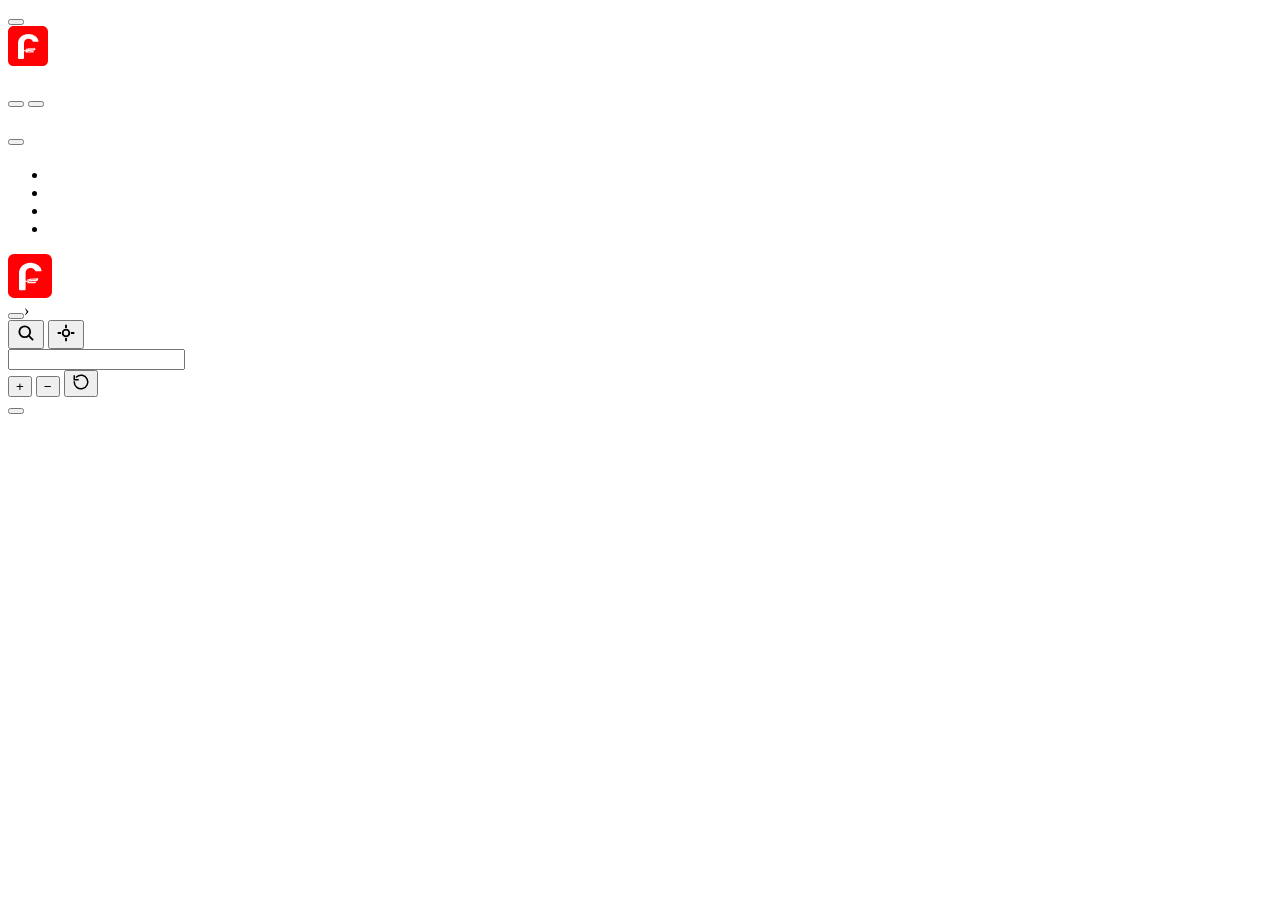
==== commit aad86ae5: "Identity: Coustard wordmark and Yoann's icon; clearer controls; postcodes; 5 km disc - Wordmark "Fou" ====
--- a/public/index.html
+++ b/public/index.html
@@ -94,8 +94,7 @@
       <div id="map" class="map" role="region" data-i18n-aria-label="map.label"></div>
 
       <div class="topbar" id="topbar">
-        <a class="brand-chip" href="./" data-i18n-aria-label="app.home">
-          <svg viewBox="0 0 48 48" aria-hidden="true"><ellipse cx="24" cy="23" rx="16.5" ry="10" fill="#FFFEFB"/><path d="M14.5 27 19.5 18.5M22 28.3 27 19.8M29.5 27 34.5 18.5" stroke="#B42318" stroke-width="2.8" stroke-linecap="round" fill="none"/><path d="M8 38h32" stroke="#FFFEFB" stroke-width="2.6"/></svg>
+        <a class="brand-chip" href="./" data-i18n-aria-label="app.home"><img src="img/mark.svg" alt="" width="44" height="44">
         </a>
         <nav class="pill breadcrumb" data-i18n-aria-label="map.breadcrumb">
           <button type="button" class="crumb" id="crumb-france" data-i18n="map.france"></button><span class="sep" aria-hidden="true">›</span><b id="dep-name"></b>
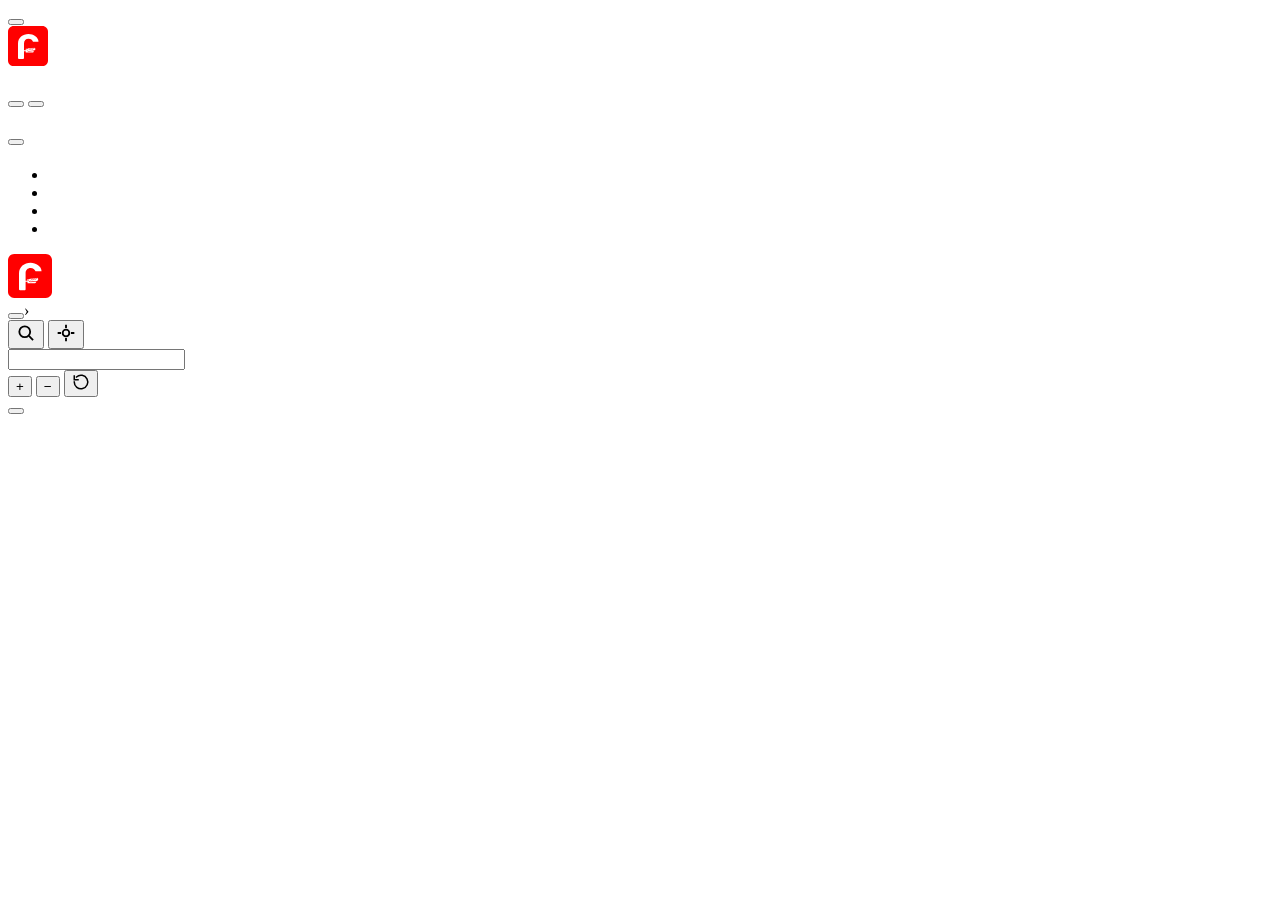
==== commit f6cc9dc1: "Brand red #FF0000, no Bêta stamp, score breakdown readable on phones - --rouge, icon, theme-color an" ====
--- a/public/index.html
+++ b/public/index.html
@@ -6,7 +6,7 @@
   <meta name="viewport" content="width=device-width, initial-scale=1, viewport-fit=cover">
   <title>Fournyl — où ouvrir ou reprendre une boulangerie</title>
   <meta name="description" content="Chaque commune de France notée à partir des données publiques, pour choisir où ouvrir ou reprendre une boulangerie.">
-  <meta name="theme-color" content="#B42318">
+  <meta name="theme-color" content="#FF0000">
   <link rel="manifest" href="manifest.webmanifest">
   <link rel="icon" href="img/icon.svg" type="image/svg+xml">
   <link rel="icon" href="img/favicon-32.png" sizes="32x32" type="image/png">
@@ -34,7 +34,6 @@
             <img class="brand-mark" src="img/mark.svg" alt="" width="40" height="40">
             <h1 id="app-title" class="brand-name" data-i18n="app.name"></h1>
           </a>
-          <span class="badge" data-i18n="app.badge"></span>
         </div>
         <p class="intro" data-i18n="app.intro"></p>
 
